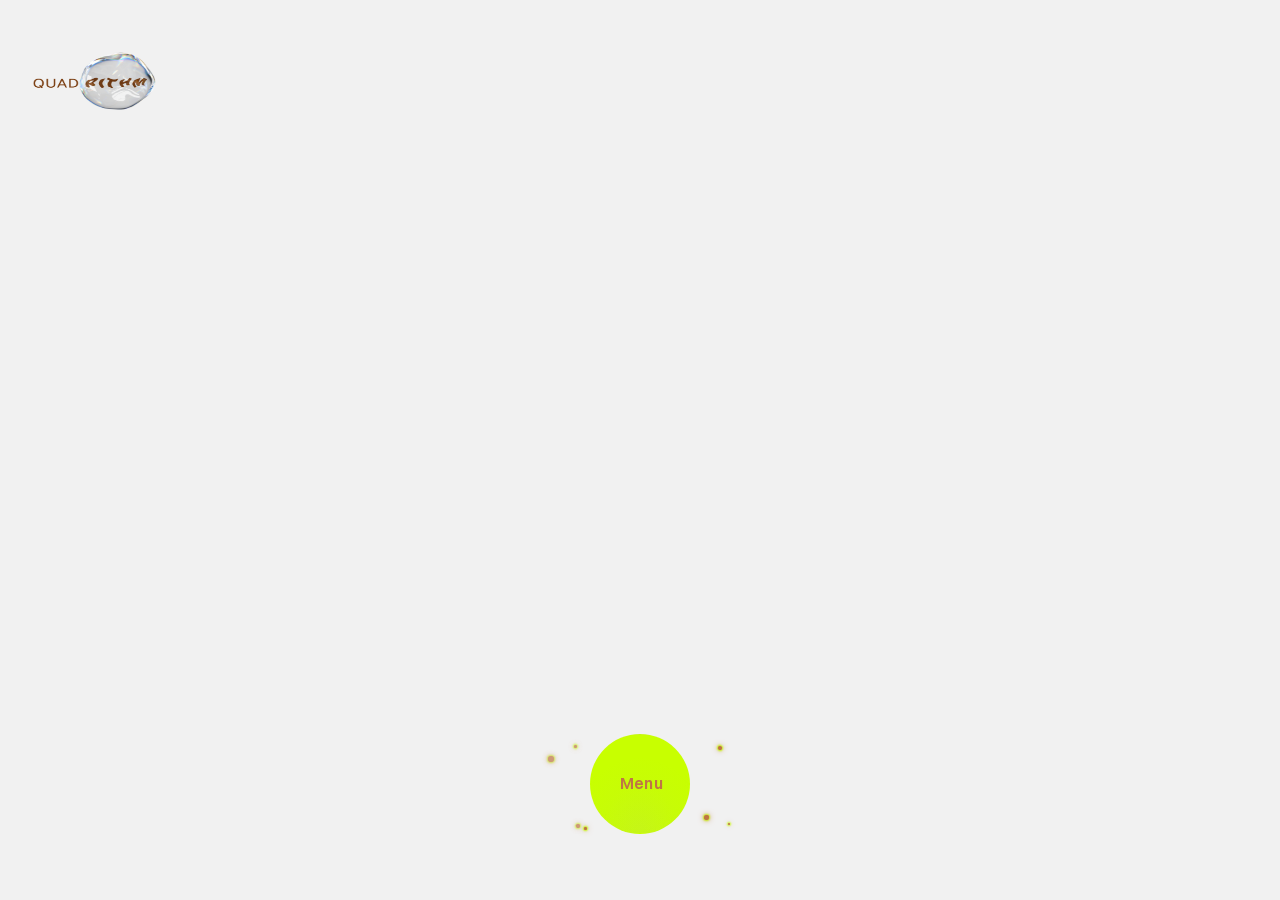
==== aboutus.html @ 86404ce5 "made updates to the fonts" ====
<!doctype html>
<html lang="en" class="h-100" data-bs-theme="auto">
  <head><script src="../assets/js/color-modes.js"></script>

    <meta charset="utf-8">
    <meta name="viewport" content="width=device-width, initial-scale=1">
    <meta name="description" content="">
    <title>What is Quadrithm?</title>
    <link href="https://cdn.jsdelivr.net/npm/bootstrap@5.3.3/dist/css/bootstrap.min.css" rel="stylesheet" integrity="sha384-QWTKZyjpPEjISv5WaRU9OFeRpok6YctnYmDr5pNlyT2bRjXh0JMhjY6hW+ALEwIH" crossorigin="anonymous">

    <!-- Favicons -->
    <link rel="icon" type="image/png" href="favicon/calm-favicon-32x32.png" sizes="32x32" />

    <!-- Custom styles for this template -->
    <link href="index-test.css" rel="stylesheet">
  </head>

  <body class="d-flex h-100 text-center">

    
    <div class="d-flex w-100 h-100 p-3 mx-auto flex-column">
        <header class="mb-auto">
            <div>
            <a class="navbar-brand" href="#">
                <img src="logos/calm-primary-logo.png" class="logos" alt="Quadrithm's Cool Logo">
            </a>
            </div>
        </header>

    <main class="px-3">
        <!-- <h1>Cover your page.</h1>
        <p class="lead">Cover is a one-page template for building simple and beautiful home pages. Download, edit the text, and add your own fullscreen background photo to make it your own.</p>
        <p class="lead">
        <a href="#" class="btn btn-lg btn-light fw-bold border-white bg-white">Learn more</a>
        </p> -->
    </main>

    <div class="row menu">
        <!-- Button 1  -->
        <div class="col-md-2 button-wrapper">
        <div class="collapse multi-collapse" id="multiCollapseExample1">
            <button class="btn btn-outline-success p-3 mb-3 mb-md-0 me-md-2" type="button" data-bs-toggle="collapse" aria-expanded="false">What is Quadrithm?</button>
        </div>
        </div>
        
        <!-- Button 2  -->
        <div class="col-md-3 button-wrapper">
        <div class="collapse multi-collapse" id="multiCollapseExample2">
            <button class="btn btn-outline-success p-3 mb-3 mb-md-0" type="button" data-bs-toggle="collapse" aria-expanded="false">Quadrithm's Specialisations</button>
        </div>
        </div>

        <div class="col-md-2 myrow button-wrapper">
            <span class="dot dot-1"></span>
            <span class="dot dot-2"></span>
            <span class="dot dot-3"></span>
            <span class="dot dot-4"></span>
            <span class="dot dot-5"></span>
            <span class="dot dot-6"></span>
            <span class="dot dot-7"></span>
            <button class="btn button uppercase" type="button" data-bs-toggle="collapse" data-bs-target=".multi-collapse" aria-expanded="false" aria-controls="multiCollapseExample1 multiCollapseExample2 multiCollapseExample3 multiCollapseExample4">
                <span class="spark"></span>  
                    <span class="backdrop"></span>
                    <div class="text">
                        Menu
                    </div>
            </button>
        </div>
        
        <!-- Button 3  -->
        <div class="col-md-3 button-wrapper">
            <div class="collapse multi-collapse" id="multiCollapseExample3">
                <button class="btn btn-outline-success p-3 mb-3 mt-3 mb-md-0 mt-md-0" type="button" data-bs-toggle="collapse" aria-expanded="false">Quadrithm's Missions</button>
            </div>
        </div>

        <!-- Button 4  -->
        <div class="col-md-2 button-wrapper">
            <div class="collapse multi-collapse" id="multiCollapseExample4">
                <button class="btn btn-outline-success p-3 me-md-4" type="button" data-bs-toggle="collapse" aria-expanded="false">Let's Collaborate</button>
            </div>
        </div>

    </div>
    
    </div>
      <script src="https://cdn.jsdelivr.net/npm/bootstrap@5.3.3/dist/js/bootstrap.bundle.min.js" integrity="sha384-YvpcrYf0tY3lHB60NNkmXc5s9fDVZLESaAA55NDzOxhy9GkcIdslK1eN7N6jIeHz" crossorigin="anonymous"></script>
   </body>
</html>
---- index-test.css ----
/*
 * Globals
 */

 *,
 *:after,
 *:before {
     box-sizing: border-box;
 }
 :root {
     --transition: 0.25s;
     --spark: 1.8s;
     --speed: 1.2s;
 }
 
 
 
 /* Custom default button */
 .btn-outline-success,
 .btn-outline-success,
 .btn-outline-success:focus {
   /* color: #BF7545; */
   border-color: #BF7545; 
 }
 
 
 /*
  * FONTS
  */
  
  /*SWITZER FONTS*/
  @font-face {
    font-family: 'Switzer-Regular';
    src: url('./fonts/switzer/Switzer-Regular.woff2') format('woff2'),
         url('./fonts/switzer/Switzer-Regular.woff') format('woff'),
         url('./fonts/switzer/Switzer-Regular.ttf') format('truetype');
    font-weight: 400;
    font-display: swap;
    font-style: normal;
  }

  @font-face {
    font-family: 'Switzer-Medium';
    src: url('./fonts/switzer/Switzer-Medium.woff2') format('woff2'),
         url('./fonts/switzer/Switzer-Medium.woff') format('woff'),
         url('./fonts/switzer/Switzer-Medium.ttf') format('truetype');
    font-weight: 500;
    font-display: swap;
    font-style: normal;
  }

  @font-face {
    font-family: 'Switzer-Bold';
    src: url('./fonts/switzer/Switzer-Semibold.woff2') format('woff2'),
         url('./fonts/switzer/Switzer-Bold.woff') format('woff'),
         url('./fonts/switzer/Switzer-Bold.ttf') format('truetype');
         font-weight: 700;
         font-display: swap;
         font-style: normal;
  }


  @font-face {
    font-family:'Switzer-Semibold';
    src: url('./fonts/switzer/Switzer-Semibold.woff2') format('woff2'),
         url('./fonts/switzer/Switzer-Semibold.woff') format('woff'),
         url('./fonts/switzer/Switzer-Semibold.ttf') format('truetype');
         font-weight: 600;
         font-display: swap;
         font-style: normal;
  }
  

  @font-face {
    font-family: 'Switzer-Black';
    src: url('./fonts/switzer/Switzer-Black.woff2') format('woff2'),
         url('./fonts/switzer/Switzer-Black.woff') format('woff'),
         url('./fonts/switzer/Switzer-Black.ttf') format('truetype');
         font-weight: 900;
         font-display: swap;
         font-style: normal;
  }

  
  /*SWITZER FONTS*/

  @font-face {
    font-family: 'Manrope-Regular';
    src: url('./fonts/manrope/Manrope-Regular.woff2') format('woff2'),
         url('./fonts/manrope/Manrope-Regular.woff') format('woff'),
         url('./fonts/manrope/Manrope-Regular.ttf') format('truetype');
    font-weight: 400;
    font-display: swap;
    font-style: normal;
  }

  @font-face {
    font-family: 'Manrope-Medium';
    src: url('./fonts/manrope/Manrope-Medium.woff2') format('woff2'),
         url('./fonts/manrope/Manrope-Medium.woff') format('woff'),
         url('./fonts/manrope/Manrope-Medium.ttf') format('truetype');
    font-weight: 500;
    font-display: swap;
    font-style: normal;
  }


  /*BEER GOGGLES FONTS*/
  @font-face {
    font-family: 'Beer-Goggles';
    src: url('./fonts/beer/beerg.woff2') format('woff2'),
         url('./fonts/beer/beerg.woff') format('woff'),
         url('./fonts/beer/beerg.ttf') format('truetype');
         font-weight: normal;
         font-style: normal;
  }

  
  
  
 
 body {
   background-color: #F1F1F1;
   color: #BF7545;
 
 }
 
 #specialisations {
   background-color: #D6E5F5;
   color: #3660EC;
 }
 
 #missions {
   background-color: #F2EBD7;
   color: #E35C18;
 }
 
 #mission-brief{
   background-color: #45454A;
   color: #C8FF00;
 }
 
 .cover-container {
   max-width: 42em;
 }
 
 
 /*
  * Header
  */
 
 .logos {
   width: 180px;
   height: 130px;
   position: absolute;
   left: 5px;
 }
 
 /*
  * Menu
  */
 .menu {
   display: flex;
   margin-bottom: 50px;
 }
 
 /*
  * Mobile Devices
  */
 
 
 /* .nav-masthead .nav-link {
   color: rgba(255, 255, 255, .5);
   border-bottom: .25rem solid transparent;
 } */
 
 /* .nav-masthead .nav-link:hover,
 .nav-masthead .nav-link:focus {
   border-bottom-color: rgba(255, 255, 255, .25);
 } */
 
 /* .nav-masthead .nav-link + .nav-link {
   margin-left: 1rem;
 } */
 
 /* .nav-masthead .active {
   color: #fff;
   border-bottom-color: #fff;
 } */
 
 
 /* .circle {
   width: 8px;
   height: 8px;
   border-radius: 50%;
   position: absolute;
   top: 50%;
   left: 50%;
   margin: -4px 0 0 -4px;
   pointer-events: none;
   mix-blend-mode: screen;
   z-index: 10;
   box-shadow: 0px 0px 8px 0px #FDFCA9 inset, 0px 0px 24px 0px #FFEB3B, 0px 0px 8px 0px #FFFFFF42;
 } */
 
 .button-wrapper {
   position: relative;
   margin:auto;
 }

  /*
  * CIRCULAR MENU BUTTONS
  */
 
 .button {
   --cut: 0.2em;
   --active:1;
   --bg:
         radial-gradient(
             40% 50% at center 100%,
             hsl(83 0% 72% / 0.05),
             transparent
         ),
         radial-gradient(
             80% 100% at center 120%,
             hsl(73 0% 70% / 0.1),
             transparent
         ),
         hsl(73 100% 50%);
   background: var(--bg);
   z-index: 1;
   position: relative;
   text-decoration: none;
   text-align: center;
   -webkit-appearance: none;
      -moz-appearance: none;
           appearance: none;
   display: inline-block;
   border-radius: 50%;
   height: 100px;
   width: 100px;
 }

 .button-cool {
    --cut: 0.2em;
    --active:1;
    --bg:
          radial-gradient(
              40% 50% at center 100%,
              hsl(201 0% 72% / 0.05),
              transparent
          ),
          radial-gradient(
              80% 100% at center 120%,
              hsl(191 0% 70% / 0.1),
              transparent
          ),
          hsl(191 94.5% 50.2%);
    background: var(--bg);
    z-index: 1;
    position: relative;
    text-decoration: none;
    text-align: center;
    -webkit-appearance: none;
       -moz-appearance: none;
            appearance: none;
    display: inline-block;
    color: #3660EC;
    border-radius: 50%;
    height: 100px;
    width: 100px;
  }

  .button-excitement {
    --cut: 0.2em;
    --active:1;
    --bg:
      radial-gradient(
        40% 50% at center 100%,
        hsl(55 0% 72% / 0.05),
        transparent
      ),
      radial-gradient(
        80% 100% at center 120%,
        hsl(45 0% 70% / 0.1),
        transparent
      ),
      hsl(45 93% 48%);
    background: var(--bg);
    z-index: 1;
    position: relative;
    text-decoration: none;
    text-align: center;
    -webkit-appearance: none;
       -moz-appearance: none;
            appearance: none;
    display: inline-block;
    border-radius: 50%;
    height: 100px;
    width: 100px;
  }

  .button-contact {
    --cut: 0.2em;
    --active:1;
    --bg:
          radial-gradient(
              40% 50% at center 100%,
              hsl(330 0% 72% / 0.05),
              transparent
          ),
          radial-gradient(
              80% 100% at center 120%,
              hsl(320 0% 70% / 0.1),
              transparent
          ),
          hsl(320 86.4% 56.9%);
    background: var(--bg);
    z-index: 1;
    position: relative;
    text-decoration: none;
    text-align: center;
    -webkit-appearance: none;
       -moz-appearance: none;
            appearance: none;
    display: inline-block;
    border-radius: 50%;
    height: 100px;
    width: 100px;
  }


  /*
  * MENU ITEMS
  */

  /* CALM BUTTONS */
 .btn-outline-success{
    border-radius: 30px;
    --bg:
    radial-gradient(
        40% 50% at center 100%,
        hsl(83 0% 72% / 0.05),
        transparent
    ),
    radial-gradient(
        80% 100% at center 120%,
        hsl(73 0% 70% / 0.1),
        transparent
    ),
    hsl(73 100% 50%);
    background: var(--bg);
    z-index: 1;
    position: relative;
    text-decoration: none;
    text-align: center;
    -webkit-appearance: none;
       -moz-appearance: none;
            appearance: none;
    display: inline-block;
    color: #BF7545;
    --bs-btn-hover-bg: #BF7545;
    --bs-btn-hover-color: #C8FF00;
    --bs-btn-active-color: #C8FF00;
    --bs-btn-active-bg: #7B3E11;
    font-family: 'Switzer-Medium', Helvetica, Arial, sans-serif;
 }

 /* COOL BUTTONS */
 .btn-outline-primary{
    border-radius: 30px;
    --bg:
          radial-gradient(
              40% 50% at center 100%,
              hsl(201 0% 72% / 0.05),
              transparent
          ),
          radial-gradient(
              80% 100% at center 120%,
              hsl(191 0% 70% / 0.1),
              transparent
          ),
          hsl(191 94.5% 50.2%);
    background: var(--bg);
    z-index: 1;
    position: relative;
    text-decoration: none;
    text-align: center;
    -webkit-appearance: none;
       -moz-appearance: none;
            appearance: none;
    display: inline-block;
    color: #FFF;
    --bs-btn-hover-bg: #3660EC;
    font-family: 'Switzer-Regular', Helvetica, Arial, sans-serif;
    /* --bs-btn-active-color: #C8FF00; what happens when the button is clicked on */
    /* --bs-btn-active-bg: #3660EC;  */
 }

   /* Excitement BUTTONS */
   .btn-outline-warning {
    border-radius: 30px;
    --bg:
      radial-gradient(
        40% 50% at center 100%,
        hsl(55 0% 72% / 0.05),
        transparent
      ),
      radial-gradient(
        80% 100% at center 120%,
        hsl(45 0% 70% / 0.1),
        transparent
      ),
      hsl(45 93% 48%);
    background: var(--bg);
    z-index: 1;
    position: relative;
    text-decoration: none;
    text-align: center;
    -webkit-appearance: none;
       -moz-appearance: none;
            appearance: none;
    display: inline-block;
    color: #fff;
    border-color: #E35C18;
    /* --bs-btn-hover-border-color: #E84500; */
    --bs-btn-hover-bg: #E84500; 
    --bs-btn-hover-color: #fff;
    --bs-btn-active-color: #fff; 
    --bs-btn-active-bg: #E35C18; 
    font-family: 'Switzer-Regular', Helvetica, Arial, sans-serif;
 }

  /* CURIOUS BUTTONS */
  .btn-outline-danger{
    border-radius: 30px;
    --bg:
          radial-gradient(
              40% 50% at center 100%,
              hsl(330 0% 72% / 0.05),
              transparent
          ),
          radial-gradient(
              80% 100% at center 120%,
              hsl(320 0% 70% / 0.1),
              transparent
          ),
          hsl(320 86.4% 56.9%);
    background: var(--bg);
    z-index: 1;
    position: relative;
    text-decoration: none;
    text-align: center;
    -webkit-appearance: none;
       -moz-appearance: none;
            appearance: none;
    display: inline-block;
    color: #C8FF00;
    border-color: #C8FF00;
    --bs-btn-hover-bg: #C8FF00;
    --bs-btn-hover-color: #F032B1;
    --bs-btn-active-bg: #dc3545;
    font-family: 'Switzer-Regular', Helvetica, Arial, sans-serif;
 }

 
   /*
  * BUTTON GLOWS
  */

  /* CALM BEFORE BUTTON GLOW */
 .button::before, .btn-outline-success::before {
   content: "";
   box-shadow: 0px 0px 24px 0px #FFEB3B;
   /* -webkit-box-shadow: 0px 0px 24px 0px #FFEB3B; */
   mix-blend-mode: screen;
   -webkit-transition: opacity 0.3s;
   transition: opacity 0.3s;
   position: absolute;
   top: 0;
   right: 0;
   left: 0;
   bottom: 0;
   border-radius: 999px;
   opacity: 0;
 }

  /* CALM AFTER BUTTON GLOW */
  .button::after, .btn-outline-success::after {
    content: "";
    box-shadow: 0px 0px 23px 0px #E7FF91 inset, 0px 0px 8px 0px #FFFFFF42;
    -webkit-transition: opacity 0.3s;
    transition: opacity 0.3s;
    position: absolute;
    top: 0;
    right: 0;
    left: 0;
    bottom: 0;
    border-radius: 999px;
    opacity: 0;
  }

 /* COOL BEFORE BUTTON GLOW */
 .button-cool::before, .btn-outline-primary::before  {
    content: "";
    box-shadow: 0px 0px 24px 0px #94E9FC;
    /* -webkit-box-shadow: 0px 0px 24px 0px #94E9FC; */
    mix-blend-mode: screen;
    -webkit-transition: opacity 0.3s;
    transition: opacity 0.3s;
    position: absolute;
    top: 0;
    right: 0;
    left: 0;
    bottom: 0;
    border-radius: 999px;
    opacity: 0;
  }


  /* COOL AFTER BUTTON GLOW */
 .button-cool::after, .btn-outline-primary::after {
    content: "";
    box-shadow: 0px 0px 23px 0px #EDF8FB inset, 0px 0px 8px 0px #FFFFFF42;
    /* -webkit-box-shadow: 0px 0px 23px 0px #EDF8FB inset, 0px 0px 8px 0px #FFFFFF42; */
    -webkit-transition: opacity 0.3s;
    transition: opacity 0.3s;
    position: absolute;
    top: 0;
    right: 0;
    left: 0;
    bottom: 0;
    border-radius: 999px;
    opacity: 0;
  }

  /* EXCITEMENT BEFORE BUTTON GLOW */
  .button-excitement::before, .btn-outline-warning::before  {
    content: "";
    box-shadow: 0px 0px 24px 0px #FF7E3D;
    mix-blend-mode: screen;
    -webkit-transition: opacity 0.3s;
    transition: opacity 0.3s;
    position: absolute;
    top: 0;
    right: 0;
    left: 0;
    bottom: 0;
    border-radius: 999px;
    opacity: 0;
  }
  
  /* EXCITEMENT AFTER BUTTON GLOW */
  .button-excitement::after, .btn-outline-warning::after {
    content: "";
    box-shadow: 0px 0px 23px 0px #FDFCA9 inset, 0px 0px 8px 0px #FFFFFF42;
    -webkit-transition: opacity 0.3s;
    transition: opacity 0.3s;
    position: absolute;
    top: 0;
    right: 0;
    left: 0;
    bottom: 0;
    border-radius: 999px;
    opacity: 0;
  }

   /* CONTACT BEFORE BUTTON GLOW */
 .button-contact::before, .btn-outline-danger::before {
  content: "";
  /* box-shadow: 0px 0px 24px 0px #FF43C1; */
  box-shadow: 0px 0px 24px 0px #E7FF91;
  mix-blend-mode: screen;
  -webkit-transition: opacity 0.3s;
  transition: opacity 0.3s;
  position: absolute;
  top: 0;
  right: 0;
  left: 0;
  bottom: 0;
  border-radius: 999px;
  opacity: 0;
}

  /* CONTACT AFTER BUTTON GLOW */
  .button-contact::after, .btn-outline-danger::after {
    content: "";
    box-shadow: 0px 0px 23px 0px #FF90DA inset, 0px 0px 8px 0px #FFFFFF42;
    -webkit-transition: opacity 0.3s;
    transition: opacity 0.3s;
    position: absolute;
    top: 0;
    right: 0;
    left: 0;
    bottom: 0;
    border-radius: 999px;
    opacity: 0;
  }
 
  /*
  * BUTTON HOVER EFFECTS
  */
 .button-wrapper:hover {
   .button::before, .button::after, .button-cool::before, .button-cool::after, .btn-outline-success::before, .btn-outline-success::after, .btn-outline-primary::before, .btn-outline-primary::after, .button-contact::before, .button-contact::after, .btn-outline-danger::before, .btn-outline-danger::after, .button-excitement::before, .button-excitement::after, .btn-outline-warning::before, .btn-outline-warning::after {
     opacity: 1;
   }
   
   .dot { 
    -webkit-transform: translate(0, 0) rotate(var(--rotatation));
    transform: translate(0, 0) rotate(var(--rotatation));
   }
   
   .dot::after {
     -webkit-animation-play-state: running;
             animation-play-state: running;
   }
 }
 
  /*
  * ATOMS THAT SURROUND THE MAIN MENU BUTTON
  */
 .dot {
   display: block;
   position: absolute;
   -webkit-transition: transform calc(var(--speed) / 12) ease;
   transition: transform calc(var(--speed) / 12) ease;
   width: var(--size);
   height: var(--size);
   -webkit-transform: translate(var(--starting-x), var(--starting-y)) rotate(var(--rotatation));
   transform: translate(var(--starting-x), var(--starting-y)) rotate(var(--rotatation));
   
 }

  /* CALM AFTER DOT ANIMATION */
 .dot::after {
   content: "";
   -webkit-animation: hoverFirefly var(--speed) infinite, dimFirefly calc(var(--speed) / 2) infinite calc(var(--speed) / 3);
           animation: hoverFirefly var(--speed) infinite, dimFirefly calc(var(--speed) / 2) infinite calc(var(--speed) / 3);
   -webkit-animation-play-state: paused;
           animation-play-state: paused; 
   display: block;
   border-radius: 100%;
   background: #BF7545;
   width: 100%;
   height: 100%;
   box-shadow: 0px 0px 6px 0px #BF7545, 0px 0px 4px 0px #BF7545 inset, 0px 0px 2px 1px #c8ff00;
 }

   /* COOL AFTER DOT ANIMATION */
 .dot-cool::after {
    content: "";
    -webkit-animation: hoverFirefly var(--speed) infinite, dimFirefly calc(var(--speed) / 2) infinite calc(var(--speed) / 3);
            animation: hoverFirefly var(--speed) infinite, dimFirefly calc(var(--speed) / 2) infinite calc(var(--speed) / 3);
    -webkit-animation-play-state: paused;
            animation-play-state: paused; 
    display: block;
    border-radius: 100%;
    background: #3660EC;
    width: 100%;
    height: 100%;
    box-shadow: 0px 0px 6px 0px #3660EC, 0px 0px 4px 0px #3660EC inset, 0px 0px 2px 1px #94E9FC;
  }

  /* EXCITEMENT AFTER DOT ANIMATION */
 .dot-excitement::after {
  content: "";
  -webkit-animation: hoverFirefly var(--speed) infinite, dimFirefly calc(var(--speed) / 2) infinite calc(var(--speed) / 3);
          animation: hoverFirefly var(--speed) infinite, dimFirefly calc(var(--speed) / 2) infinite calc(var(--speed) / 3);
  -webkit-animation-play-state: paused;
          animation-play-state: paused; 
  display: block;
  border-radius: 100%;
  background: #E35C18;
  width: 100%;
  height: 100%;
  box-shadow: 0px 0px 6px 0px #E35C18, 0px 0px 4px 0px #E35C18 inset, 0px 0px 2px 1px #FDFCA9;
}

 /* CURIOUS AFTER DOT ANIMATION */
 .dot-curious::after {
  content: "";
  -webkit-animation: hoverFirefly var(--speed) infinite, dimFirefly calc(var(--speed) / 2) infinite calc(var(--speed) / 3);
          animation: hoverFirefly var(--speed) infinite, dimFirefly calc(var(--speed) / 2) infinite calc(var(--speed) / 3);
  -webkit-animation-play-state: paused;
          animation-play-state: paused; 
  display: block;
  border-radius: 100%;
  background: #c8ff00;
  width: 100%;
  height: 100%;
  box-shadow: 0px 0px 6px 0px #c8ff00, 0px 0px 4px 0px #c8ff00 inset, 0px 0px 2px 1px #FF43C1;
}

 
 .dot-1 {
   --rotatation: 0deg;
   --speed: 14s;
   --size: 6px;
   --starting-x: 30px;
   --starting-y: 20px;
   top: 2px;
   left: -16px;
   opacity: 0.7;
 }
 
 .dot-2 {
   --rotatation: 122deg;
   --speed: 16s;
   --size: 3px;
   --starting-x: 40px;
   --starting-y: 10px;
   top: 1px;
   left: 0px;
   opacity: 0.7;
 }
 
 .dot-3 {
   --rotatation: 39deg;
   --speed: 20s;
   --size: 4px;
   --starting-x: -10px;
   --starting-y: 20px;
   top: -8px;
   right: 14px;
 }
 
 .dot-4 {
   --rotatation: 220deg;
   --speed: 18s;
   --size: 2px;
   --starting-x: -30px;
   --starting-y: -5px;
   bottom: 4px;
   right: -14px;
   opacity: 0.9;
 }
 
 .dot-5 {
   --rotatation: 190deg;
   --speed: 22s;
   --size: 5px;
   --starting-x: -40px;
   --starting-y: -20px;
   bottom: -6px;
   right: -3px;
 }
 
 .dot-6 {
   --rotatation: 20deg;
   --speed: 15s;
   --size: 4px;
   --starting-x: 12px;
   --starting-y: -18px;
   bottom: -12px;
   left: 30px;
   opacity: 0.7;
 }
 
 .dot-7 {
   --rotatation: 300deg;
   --speed: 19s;
   --size: 3px;
   --starting-x: 6px;
   --starting-y: -20px;
   bottom: -16px;
   left: 44px;
 }

 @-webkit-keyframes dimFirefly {
  0% {
      -webkit-opacity: 1;
  }
  25% {
      -webkit-opacity: 0.4;
  }
  50% {
      -webkit-opacity: 0.8;
  }
  75% {
      -webkit-opacity: 0.5;
  }
  100% {
      -webkit-opacity: 1;
  }
}
 
 @keyframes dimFirefly {
   0% {
     opacity: 1;
   }
   25% {
     opacity: 0.4;
   }
   50% {
     opacity: 0.8;
   }
   75% {
     opacity: 0.5;
   }
   100% {
     opacity: 1;
   }
 }

  @-webkit-keyframes hoverFirefly {
    0% {
        -webkit-transform: translate(0, 0);
        -ms-transform: translate(0, 0);
    }
    12% {
        -webkit-transform: translate(3px, 1px);
        -ms-transform: translate(3px, 1px);
    }
    24% {
        -webkit-transform: translate(-2px, 3px);
        -ms-transform: translate(-2px, 3px);
    }
    37% {
        -webkit-transform: translate(2px, -2px);
        -ms-transform: translate(2px, -2px);
    }
    55% {
        -webkit-transform: translate(-1px, 0);
        -ms-transform: translate(-1px, 0);
    }
    74% {
        -webkit-transform: translate(0, 2px);
        -ms-transform: translate(0, 2px);
    }
    88% {
        -webkit-transform: translate(-3px, -1px);
        -ms-transform: translate(-3px, -1px);
    }
    100% {
        -webkit-transform: translate(0, 0);
        -ms-transform: translate(0, 0);
    }
}
 
 @keyframes hoverFirefly {
     0% {
       transform: translate(0, 0);
     }
     12% {
       transform: translate(3px, 1px);
     }
     24% {
       transform: translate(-2px, 3px);
     }
     37% {
       transform: translate(2px, -2px);
     }
     55% {
       transform: translate(-1px, 0);
     }
     74% {
       transform: translate(0, 2px);
     }
     88% {
       transform: translate(-3px, -1px);
     }
     100% {
       transform: translate(0, 0);
     }
 }


 
  /*
  * SPARK ANIMATION
  */

 .spark {
     position: absolute;
     inset: 0;
     border-radius: 100px;
     rotate: 0deg;
     overflow: hidden;
     -webkit-mask: linear-gradient(white, transparent 50%);
             mask: linear-gradient(white, transparent 50%);
     /* -webkit-animation: flip calc(var(--spark) * 2) infinite steps(2, end);
             animation: flip calc(var(--spark) * 2) infinite steps(2, end); */
      -webkit-animation-name: flip;
      -webkit-animation-duration: calc(var(--spark) * 2);
      -webkit-animation-timing-function: steps(2, end);
      -webkit-animation-iteration-count: infinite;
      animation-name: flip;
      animation-duration: calc(var(--spark) * 2);
      animation-timing-function: steps(2, end);
      animation-iteration-count: infinite;

 }

 @-webkit-keyframes flip {
  to {
      -webkit-rotate: 360deg;
  }
}
 
 @keyframes flip {
     to {
         rotate: 360deg;
     }
 }

 
 .spark:before {
     content: "";
     position: absolute;
     width: 200%;
     aspect-ratio: 1;
     top: 0%;
     left: 50%;
     z-index: -1;
     -webkit-translate: -50% -15%;
     translate: -50% -15%;
     rotate: 0;
     -webkit-transform: rotate(-90deg);
     transform: rotate(-90deg);
     opacity: calc((var(--active)) + 0.4);
     background: conic-gradient(
         from 0deg,
         transparent 0 340deg,
         white 360deg
     );
     transition: opacity var(--transition);
     animation: rotate var(--spark) linear infinite both;
     /* -webkit-animation-name: rotate;
     -webkit-animation-duration: var(--spark);
     -webkit-animation-timing-function: linear;
     -webkit-animation-iteration-count: infinite;
     -webkit-animation-fill-mode: both;
      animation-name: rotate;
      animation-duration: var(--spark);
      animation-timing-function: linear;
      animation-iteration-count: infinite;
      animation-fill-mode: both; */
 }
            
 
 .spark:after {
     content: "";
     position: absolute;
     inset: var(--cut);
     border-radius: 100px;
 }
 
 .backdrop {
     position: absolute;
     inset: var(--cut);
     background: var(--bg);
     border-radius: 100px;
     transition: background var(--transition) opacity var(--transition);
 }
 

 @-webkit-keyframes rotate {
  to {
    -webkit-transform: rotate(90deg);
    -ms-transform: rotate(90deg);
  }
}
 
 @keyframes rotate {
     to {
         transform: rotate(90deg);
     }
 }


 

  /*
  * TEXT ON THE MAIN BUTTON
  */

 .text {
     translate: 2% -6%;
     letter-spacing: 0.01ch;
     color: #BF7545;
     /* font-weight: bold; */
     font-family: 'Switzer-Semibold', Helvetica, Arial, sans-serif;
 }

  
 .text-cool {
    translate: 2% -6%;
    letter-spacing: 0.01ch;
    color: #FFF;
    /* font-weight: bold; */
    font-family: 'Switzer-Semibold', Helvetica, Arial, sans-serif; 
}

.text-contact {
  translate: 2% -6%;
  letter-spacing: 0.01ch;
  color: #C8FF00;
  /* font-weight: bold; */
  font-family: 'Switzer-Semibold', Helvetica, Arial, sans-serif;
}



  /*
  * MOBILE DEVICES
 */
 
 @media (max-width: 768px) { 
   .myrow {
     width: 22%;
     margin: auto;
   }
 }
 
 @media (max-width: 576px) { 
   .myrow {
     width: 27%;
     margin: auto;
   }
 }
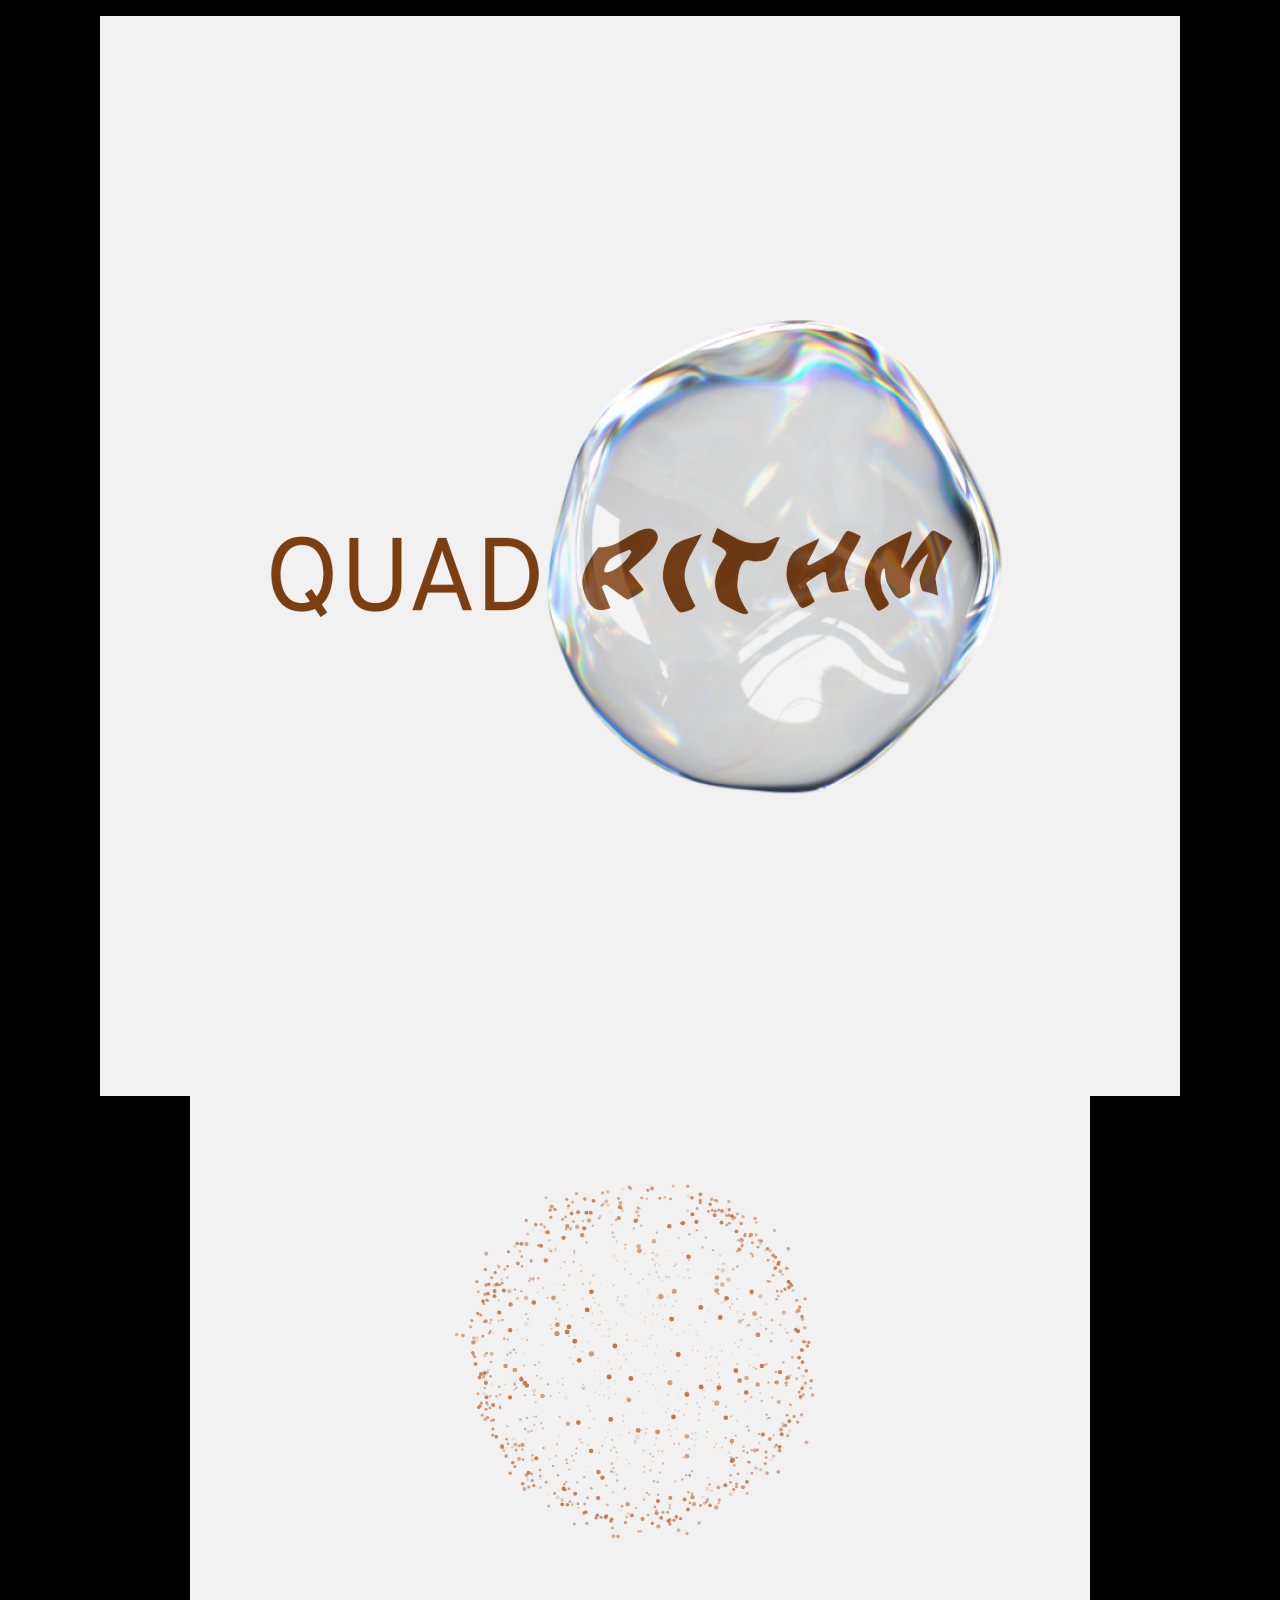
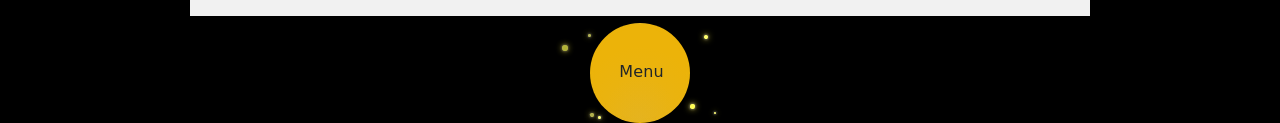
==== commit 9c78308a: "introduction page added" ====
--- a/aboutus.html
+++ b/aboutus.html
@@ -12,7 +12,7 @@
     <link rel="icon" type="image/png" href="favicon/calm-favicon-32x32.png" sizes="32x32" />
 
     <!-- Custom styles for this template -->
-    <link href="index-test.css" rel="stylesheet">
+    <link href="test.css" rel="stylesheet">
   </head>
 
   <body class="d-flex h-100 text-center">
@@ -28,11 +28,7 @@
         </header>
 
     <main class="px-3">
-        <!-- <h1>Cover your page.</h1>
-        <p class="lead">Cover is a one-page template for building simple and beautiful home pages. Download, edit the text, and add your own fullscreen background photo to make it your own.</p>
-        <p class="lead">
-        <a href="#" class="btn btn-lg btn-light fw-bold border-white bg-white">Learn more</a>
-        </p> -->
+        <canvas id="canvasOne" width="900" height="520" ></canvas>
     </main>
 
     <div class="row menu">
@@ -84,6 +80,7 @@
     </div>
     
     </div>
+      <script src="particle-codepen.js"></script>
       <script src="https://cdn.jsdelivr.net/npm/bootstrap@5.3.3/dist/js/bootstrap.bundle.min.js" integrity="sha384-YvpcrYf0tY3lHB60NNkmXc5s9fDVZLESaAA55NDzOxhy9GkcIdslK1eN7N6jIeHz" crossorigin="anonymous"></script>
    </body>
 </html>
--- a/test.css
+++ b/test.css
@@ -0,0 +1,310 @@
+*,
+*:after,
+*:before {
+	box-sizing: border-box;
+}
+:root {
+	--transition: 0.25s;
+	--spark: 1.8s;
+  --speed: 1.2s;
+}
+
+
+html, body {
+  background: black;
+  height: 100%;
+  display: flex;
+  align-items: center;
+  justify-content: center;
+}
+
+.circle {
+  width: 8px;
+  height: 8px;
+  border-radius: 50%;
+  position: absolute;
+  top: 50%;
+  left: 50%;
+  margin: -4px 0 0 -4px;
+  pointer-events: none;
+  mix-blend-mode: screen;
+  z-index: 10;
+  box-shadow: 0px 0px 8px 0px #FDFCA9 inset, 0px 0px 24px 0px #FFEB3B, 0px 0px 8px 0px #FFFFFF42;
+}
+
+.button-wrapper {
+  position: relative;
+}
+
+.button {
+  --cut: 0.2em;
+	--active:1;
+  --bg:
+		radial-gradient(
+			40% 50% at center 100%,
+			hsl(55 0% 72% / 0.05),
+			transparent
+		),
+		radial-gradient(
+			80% 100% at center 120%,
+			hsl(45 0% 70% / 0.1),
+			transparent
+		),
+		hsl(45 93% 48%);
+  background: var(--bg);
+  z-index: 1;
+  position: relative;
+  text-decoration: none;
+  text-align: center;
+  appearance: none;
+  display: inline-block;
+  border-radius: 50%;
+  height: 100px;
+  width: 100px;
+}
+
+.button::before {
+  content: "";
+  box-shadow: 0px 0px 24px 0px #FFEB3B;
+  mix-blend-mode: screen;
+  transition: opacity 0.3s;
+  position: absolute;
+  top: 0;
+  right: 0;
+  left: 0;
+  bottom: 0;
+  border-radius: 999px;
+  opacity: 0;
+}
+
+.button::after {
+  content: "";
+  box-shadow: 0px 0px 23px 0px #FDFCA9 inset, 0px 0px 8px 0px #FFFFFF42;
+  transition: opacity 0.3s;
+  position: absolute;
+  top: 0;
+  right: 0;
+  left: 0;
+  bottom: 0;
+  border-radius: 999px;
+  opacity: 0;
+}
+
+.button-wrapper:hover {
+  .button::before, .button::after {
+    opacity: 1;
+  }
+  
+  .dot {
+    transform: translate(0, 0) rotate(var(--rotatation));
+  }
+  
+  .dot::after {
+    animation-play-state: running;
+  }
+}
+
+.dot {
+  display: block;
+  position: absolute;
+  transition: transform calc(var(--speed) / 12) ease;
+  width: var(--size);
+  height: var(--size);
+  transform: translate(var(--starting-x), var(--starting-y)) rotate(var(--rotatation));
+}
+
+.dot::after {
+  content: "";
+  animation: hoverFirefly var(--speed) infinite, dimFirefly calc(var(--speed) / 2) infinite calc(var(--speed) / 3);
+  animation-play-state: paused; 
+  display: block;
+  border-radius: 100%;
+  background: yellow;
+  width: 100%;
+  height: 100%;
+  box-shadow: 0px 0px 6px 0px #FFEB3B, 0px 0px 4px 0px #FDFCA9 inset, 0px 0px 2px 1px #FFFFFF42;
+}
+
+.dot-1 {
+  --rotatation: 0deg;
+  --speed: 14s;
+  --size: 6px;
+  --starting-x: 30px;
+  --starting-y: 20px;
+  top: 2px;
+  left: -16px;
+  opacity: 0.7;
+}
+
+.dot-2 {
+  --rotatation: 122deg;
+  --speed: 16s;
+  --size: 3px;
+  --starting-x: 40px;
+  --starting-y: 10px;
+  top: 1px;
+  left: 0px;
+  opacity: 0.7;
+}
+
+.dot-3 {
+  --rotatation: 39deg;
+  --speed: 20s;
+  --size: 4px;
+  --starting-x: -10px;
+  --starting-y: 20px;
+  top: -8px;
+  right: 14px;
+}
+
+.dot-4 {
+  --rotatation: 220deg;
+  --speed: 18s;
+  --size: 2px;
+  --starting-x: -30px;
+  --starting-y: -5px;
+  bottom: 4px;
+  right: -14px;
+  opacity: 0.9;
+}
+
+.dot-5 {
+  --rotatation: 190deg;
+  --speed: 22s;
+  --size: 5px;
+  --starting-x: -40px;
+  --starting-y: -20px;
+  bottom: -6px;
+  right: -3px;
+}
+
+.dot-6 {
+  --rotatation: 20deg;
+  --speed: 15s;
+  --size: 4px;
+  --starting-x: 12px;
+  --starting-y: -18px;
+  bottom: -12px;
+  left: 30px;
+  opacity: 0.7;
+}
+
+.dot-7 {
+  --rotatation: 300deg;
+  --speed: 19s;
+  --size: 3px;
+  --starting-x: 6px;
+  --starting-y: -20px;
+  bottom: -16px;
+  left: 44px;
+}
+
+@keyframes dimFirefly {
+  0% {
+    opacity: 1;
+  }
+  25% {
+    opacity: 0.4;
+  }
+  50% {
+    opacity: 0.8;
+  }
+  75% {
+    opacity: 0.5;
+  }
+  100% {
+    opacity: 1;
+  }
+}
+
+@keyframes hoverFirefly {
+    0% {
+      transform: translate(0, 0);
+    }
+    12% {
+      transform: translate(3px, 1px);
+    }
+    24% {
+      transform: translate(-2px, 3px);
+    }
+    37% {
+      transform: translate(2px, -2px);
+    }
+    55% {
+      transform: translate(-1px, 0);
+    }
+    74% {
+      transform: translate(0, 2px);
+    }
+    88% {
+      transform: translate(-3px, -1px);
+    }
+    100% {
+      transform: translate(0, 0);
+    }
+}
+
+.spark {
+	position: absolute;
+	inset: 0;
+	border-radius: 100px;
+	rotate: 0deg;
+	overflow: hidden;
+	mask: linear-gradient(white, transparent 50%);
+	animation: flip calc(var(--spark) * 2) infinite steps(2, end);
+}
+
+@keyframes flip {
+	to {
+		rotate: 360deg;
+	}
+}
+
+.spark:before {
+	content: "";
+	position: absolute;
+	width: 200%;
+	aspect-ratio: 1;
+	top: 0%;
+	left: 50%;
+	z-index: -1;
+	translate: -50% -15%;
+	rotate: 0;
+	transform: rotate(-90deg);
+	opacity: calc((var(--active)) + 0.4);
+	background: conic-gradient(
+		from 0deg,
+		transparent 0 340deg,
+		white 360deg
+	);
+	transition: opacity var(--transition);
+	animation: rotate var(--spark) linear infinite both;
+}
+
+
+.spark:after {
+	content: "";
+	position: absolute;
+	inset: var(--cut);
+	border-radius: 100px;
+}
+
+.backdrop {
+	position: absolute;
+	inset: var(--cut);
+	background: var(--bg);
+	border-radius: 100px;
+	transition: background var(--transition) opacity var(--transition);
+}
+
+
+@keyframes rotate {
+	to {
+		transform: rotate(90deg);
+	}
+}
+
+.text {
+	translate: 2% -6%;
+	letter-spacing: 0.01ch;
+}
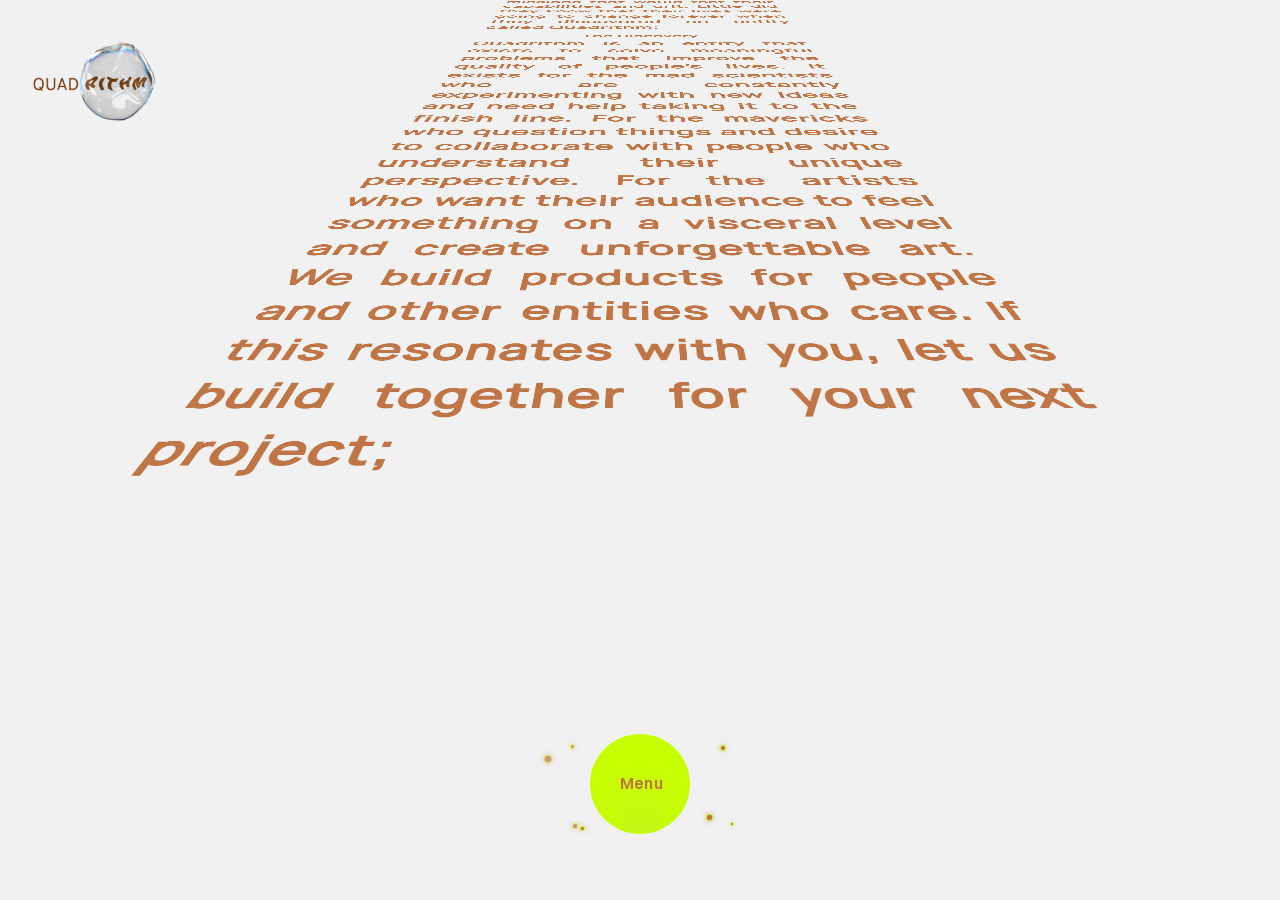
==== commit 42162234: "about us page completed" ====
--- a/aboutus.html
+++ b/aboutus.html
@@ -1,86 +1,198 @@
 <!doctype html>
 <html lang="en" class="h-100" data-bs-theme="auto">
-  <head><script src="../assets/js/color-modes.js"></script>
+  <head>
 
     <meta charset="utf-8">
     <meta name="viewport" content="width=device-width, initial-scale=1">
     <meta name="description" content="">
     <title>What is Quadrithm?</title>
     <link href="https://cdn.jsdelivr.net/npm/bootstrap@5.3.3/dist/css/bootstrap.min.css" rel="stylesheet" integrity="sha384-QWTKZyjpPEjISv5WaRU9OFeRpok6YctnYmDr5pNlyT2bRjXh0JMhjY6hW+ALEwIH" crossorigin="anonymous">
+    <link rel="stylesheet" href="https://cdn.jsdelivr.net/npm/bootstrap-icons@1.11.3/font/bootstrap-icons.min.css">
+
+    <link rel="stylesheet" href="https://cdnjs.cloudflare.com/ajax/libs/animate.css/4.1.1/animate.min.css"/>
+
+    <script src="https://cdn.jsdelivr.net/npm/bootstrap@5.3.3/dist/js/bootstrap.bundle.min.js" integrity="sha384-YvpcrYf0tY3lHB60NNkmXc5s9fDVZLESaAA55NDzOxhy9GkcIdslK1eN7N6jIeHz" crossorigin="anonymous"></script>
+
 
     <!-- Favicons -->
     <link rel="icon" type="image/png" href="favicon/calm-favicon-32x32.png" sizes="32x32" />
 
     <!-- Custom styles for this template -->
-    <link href="test.css" rel="stylesheet">
+    <link href="index-test.css" rel="stylesheet">
   </head>
 
   <body class="d-flex h-100 text-center">
 
-    
-    <div class="d-flex w-100 h-100 p-3 mx-auto flex-column">
-        <header class="mb-auto">
-            <div>
+    <!-- I'm removing the padding from this tag (p-3) -->
+    <div class="d-flex w-100 h-100 mx-auto flex-column parent">
+      
+      <!-- LOGO -->
+        <header class="mb-auto p-3">
+          <div>
             <a class="navbar-brand" href="#">
-                <img src="logos/calm-primary-logo.png" class="logos" alt="Quadrithm's Cool Logo">
+              <img src="logos/calm-primary-logo.png" class="logos" alt="Quadrithm's Cool Logo">
+              <!-- <img src="logos/calm-primary-logo.png" class="logos" alt="Quadrithm's Cool Logo"> -->
             </a>
-            </div>
+          </div>
         </header>
 
-    <main class="px-3">
-        <canvas id="canvasOne" width="900" height="520" ></canvas>
-    </main>
+        <div class="container g-0 p-0">
+          <div class="row top">
+            <div class="col ps-4">
+              <button class="btn btn-outline-light play-button" type="button" id="walThreePoint0Intro">
+                <i class="bi bi-play-fill fs-1"></i>
+              </button>
 
-    <div class="row menu">
-        <!-- Button 1  -->
-        <div class="col-md-2 button-wrapper">
-        <div class="collapse multi-collapse" id="multiCollapseExample1">
-            <button class="btn btn-outline-success p-3 mb-3 mb-md-0 me-md-2" type="button" data-bs-toggle="collapse" aria-expanded="false">What is Quadrithm?</button>
-        </div>
-        </div>
-        
-        <!-- Button 2  -->
-        <div class="col-md-3 button-wrapper">
-        <div class="collapse multi-collapse" id="multiCollapseExample2">
-            <button class="btn btn-outline-success p-3 mb-3 mb-md-0" type="button" data-bs-toggle="collapse" aria-expanded="false">Quadrithm's Specialisations</button>
-        </div>
+              <div class="playButtonText" id="playButtonOne">
+                <h4>Wal3.0</h4>
+                <h5>CEO & Mad Scientist</h5>
+              </div>
+            </div>
+         
+            <div class="col">
+              <button class="btn btn-outline-light play-button" type="button" id="brandonIntro">
+                <i class="bi bi-play-fill fs-1"></i>
+              </button>
+
+              <div class="playButtonText" id="playButtonTwo">
+                <h4>Brandon</h4>
+                <h5>CPO & Marketing Guy</h5>
+              </div>
+            </div>
+
+            <div class="col pe-4">
+              <button class="btn btn-outline-light play-button" type="button" id="emanIntro">
+                <i class="bi bi-play-fill fs-1"></i>
+              </button>
+
+              <div class="playButtonText" id="playButtonThree">
+               <h4>Emmanuel</h4>
+                <h5>CTO & Tech Guy</h5>
+              </div> 
+            </div>
+          </div>
+
         </div>
 
-        <div class="col-md-2 myrow button-wrapper">
-            <span class="dot dot-1"></span>
-            <span class="dot dot-2"></span>
-            <span class="dot dot-3"></span>
-            <span class="dot dot-4"></span>
-            <span class="dot dot-5"></span>
-            <span class="dot dot-6"></span>
-            <span class="dot dot-7"></span>
-            <button class="btn button uppercase" type="button" data-bs-toggle="collapse" data-bs-target=".multi-collapse" aria-expanded="false" aria-controls="multiCollapseExample1 multiCollapseExample2 multiCollapseExample3 multiCollapseExample4">
-                <span class="spark"></span>  
-                    <span class="backdrop"></span>
-                    <div class="text">
-                        Menu
-                    </div>
-            </button>
-        </div>
-        
-        <!-- Button 3  -->
-        <div class="col-md-3 button-wrapper">
-            <div class="collapse multi-collapse" id="multiCollapseExample3">
-                <button class="btn btn-outline-success p-3 mb-3 mt-3 mb-md-0 mt-md-0" type="button" data-bs-toggle="collapse" aria-expanded="false">Quadrithm's Missions</button>
-            </div>
+        <!-- <div class="fade"></div> -->
+       <div class ="top">
+          <section class="star-wars">
+            <div class="crawl">
+              <div class="title">
+                <p>The journey</p>
+                <h1>What is Quad<em>rithm</em></h1>
+              </div>
+              
+              <p class="mb-5">Four men embarked on a journey to discover something new and acquire new skills. 
+                They didn’t know what they would find or who they would become, but they knew they had to return with an artefact that symbolised their achievements on this expedition. 
+                Before this artefact could be attained, the four men had to complete arduous missions that would test their capabilities and grit. 
+                Little did they know that their lives were going to change forever when they discovered an entity called Quadrithm;
+              </p>
+
+               <div class="title">
+                <p>The Discovery</p>
+              </div>
+
+              <p>Quadrithm is an entity that exists to solve meaningful problems that improve the quality of people’s lives. It exists for the mad scientists who are constantly experimenting 
+                with new ideas and need help taking it to the finish line. For the mavericks who question things and desire to collaborate with people who understand their unique perspective.
+                 For the artists who want their audience to feel something on a visceral level and create unforgettable art. We build products for people and other entities who care. 
+                 If this resonates with you, let us build together for your next project;
+              </p>
+          </section>
         </div>
 
-        <!-- Button 4  -->
-        <div class="col-md-2 button-wrapper">
-            <div class="collapse multi-collapse" id="multiCollapseExample4">
-                <button class="btn btn-outline-success p-3 me-md-4" type="button" data-bs-toggle="collapse" aria-expanded="false">Let's Collaborate</button>
+
+
+              <!-- <div class="d-grid gap-2 d-md-block">
+                <button class="btn btn-primary" type="button">Button</button>
+                <button class="btn btn-primary" type="button">Button</button>
+                <button class="btn btn-primary" type="button">Button</button>
+              </div> -->
+                        
+      
+          <!-- QASSANDRA AUDIO -->
+          <!-- <audio id="myAudio" autoplay muted></audio> you may need to change this when the website is live on the server-->
+          <audio id="myAudio" autoplay>
+            <source src="./audio/qassandra_intro.mp3" type="audio/mpeg">
+            Your browser does not support the audio element.
+          </audio>
+      
+          <audio id="aboutWaleAudio" autoplay>
+            <source src="./audio/signpost.mp3" type="audio/mpeg">
+            Your browser does not support the audio element.
+          </audio>
+      
+          <audio id="specialisationAudio" autoplay>
+            <source src="./audio/specialisations.mp3" type="audio/mpeg">
+            Your browser does not support the audio element.
+          </audio>
+      
+          <audio id="classifiedAudio" autoplay>
+            <source src="./audio/classified.mp3" type="audio/mpeg">
+            Your browser does not support the audio element.
+          </audio>
+      
+          <audio id="assignMissionAudio" autoplay>
+            <source src="./audio/assign_mission.mp3" type="audio/mpeg">
+            Your browser does not support the audio element.
+          </audio>
+      
+      
+        
+      <!-- MENU -->
+       <div id="menuBlur">
+        <div class="row menu py-3">
+          <!-- Button 1  -->
+            <div class="col-md-2 button-wrapper">
+              <div class="collapse multi-collapse" id="multiCollapseExample1">
+                  <button class="btn btn-outline-success p-3 px-md-2 px-lg-3 mb-3 mb-md-0 me-md-2 highlighted-calm" type="button" data-bs-toggle="collapse" aria-expanded="false" id="buttonOne">What is Quadrithm?</button>
+              </div>
             </div>
+            
+            <!-- Button 2  -->
+            <div class="col-md-3 button-wrapper">
+            <div class="collapse multi-collapse" id="multiCollapseExample2">
+                <button class="btn btn-outline-success p-3 px-md-2 px-lg-3 mb-3 mb-md-0" type="button" data-bs-toggle="collapse" aria-expanded="false" id="buttonTwo">Quadrithm's Specialties</button>
+            </div>
+            </div>
+      
+            <div class="col-md-2 myrow button-wrapper">
+                <span class="dot dot-1"></span>
+                <span class="dot dot-2"></span>
+                <span class="dot dot-3"></span>     
+                <span class="dot dot-4"></span>
+                <span class="dot dot-5"></span>
+                <span class="dot dot-6"></span>
+                <span class="dot dot-7"></span>
+                <button class="btn button uppercase" type="button" id="menuButton" data-bs-toggle="collapse" data-bs-target=".multi-collapse" aria-expanded="false" aria-controls="multiCollapseExample1 multiCollapseExample2 multiCollapseExample3 multiCollapseExample4">
+                    <span class="spark"></span>  
+                      <span class="backdrop"></span>
+                        <div class="text">
+                          Menu
+                        </div>
+                </button>
+            </div>
+          
+          <!-- Button 3  -->
+          <div class="col-md-3 button-wrapper">
+              <div class="collapse multi-collapse" id="multiCollapseExample3">
+                  <button class="btn btn-outline-success p-3 px-lg-3 mb-3 mt-3 mb-md-0 mt-md-0" type="button" data-bs-toggle="collapse" aria-expanded="false" id="buttonThree">Quadrithm's Missions</button>
+              </div>
+          </div>
+      
+          <!-- Button 4  -->
+          <div class="col-md-2 button-wrapper">
+              <div class="collapse multi-collapse" id="multiCollapseExample4">
+                  <button class="btn btn-outline-success p-3 px-md-2 px-lg-3" type="button" data-bs-toggle="collapse" aria-expanded="false"  id="buttonFour">Let's Collaborate</button>
+                  <!-- <button class="btn btn-outline-success p-3 me-md-4" type="button" data-bs-toggle="collapse" aria-expanded="false"  id="buttonFour">Let's Collaborate</button> -->
+              </div>
+          </div>
+      
         </div>
-
-    </div>
-    
-    </div>
-      <script src="particle-codepen.js"></script>
-      <script src="https://cdn.jsdelivr.net/npm/bootstrap@5.3.3/dist/js/bootstrap.bundle.min.js" integrity="sha384-YvpcrYf0tY3lHB60NNkmXc5s9fDVZLESaAA55NDzOxhy9GkcIdslK1eN7N6jIeHz" crossorigin="anonymous"></script>
+      </div>
+      
+     </div>
+      <script src="qassandra.js"></script>
+      <script src="founders.js"></script>
    </body>
 </html>
--- a/index-test.css
+++ b/index-test.css
@@ -0,0 +1,1918 @@
+/*
+ * Globals
+ */
+
+ *,
+ *:after,
+ *:before {
+     box-sizing: border-box;
+ }
+ :root {
+     --transition: 0.25s;
+     --spark: 1.8s;
+     --speed: 1.2s;
+ }
+ 
+ 
+ 
+ /* Custom default button */
+ .btn-outline-success,
+ .btn-outline-success,
+ .btn-outline-success:focus {
+   /* color: #BF7545; */
+   border-color: #BF7545; 
+ }
+ 
+ 
+ /*
+  * FONTS
+  */
+  
+  /*SWITZER FONTS*/
+  @font-face {
+    font-family: 'Switzer-Regular';
+    src: url('./fonts/switzer/Switzer-Regular.woff2') format('woff2'),
+         url('./fonts/switzer/Switzer-Regular.woff') format('woff'),
+         url('./fonts/switzer/Switzer-Regular.ttf') format('truetype');
+    font-weight: 400;
+    font-display: swap;
+    font-style: normal;
+  }
+
+  @font-face {
+    font-family: 'Switzer-Medium';
+    src: url('./fonts/switzer/Switzer-Medium.woff2') format('woff2'),
+         url('./fonts/switzer/Switzer-Medium.woff') format('woff'),
+         url('./fonts/switzer/Switzer-Medium.ttf') format('truetype');
+    font-weight: 500;
+    font-display: swap;
+    font-style: normal;
+  }
+
+  @font-face {
+    font-family: 'Switzer-Bold';
+    src: url('./fonts/switzer/Switzer-Semibold.woff2') format('woff2'),
+         url('./fonts/switzer/Switzer-Bold.woff') format('woff'),
+         url('./fonts/switzer/Switzer-Bold.ttf') format('truetype');
+         font-weight: 700;
+         font-display: swap;
+         font-style: normal;
+  }
+
+
+  @font-face {
+    font-family:'Switzer-Semibold';
+    src: url('./fonts/switzer/Switzer-Semibold.woff2') format('woff2'),
+         url('./fonts/switzer/Switzer-Semibold.woff') format('woff'),
+         url('./fonts/switzer/Switzer-Semibold.ttf') format('truetype');
+         font-weight: 600;
+         font-display: swap;
+         font-style: normal;
+  }
+  
+
+  @font-face {
+    font-family: 'Switzer-Black';
+    src: url('./fonts/switzer/Switzer-Black.woff2') format('woff2'),
+         url('./fonts/switzer/Switzer-Black.woff') format('woff'),
+         url('./fonts/switzer/Switzer-Black.ttf') format('truetype');
+         font-weight: 900;
+         font-display: swap;
+         font-style: normal;
+  }
+
+  
+  /*SWITZER FONTS*/
+
+  @font-face {
+    font-family: 'Manrope-Regular';
+    src: url('./fonts/manrope/Manrope-Regular.woff2') format('woff2'),
+         url('./fonts/manrope/Manrope-Regular.woff') format('woff'),
+         url('./fonts/manrope/Manrope-Regular.ttf') format('truetype');
+    font-weight: 400;
+    font-display: swap;
+    font-style: normal;
+  }
+
+  @font-face {
+    font-family: 'Manrope-Medium';
+    src: url('./fonts/manrope/Manrope-Medium.woff2') format('woff2'),
+         url('./fonts/manrope/Manrope-Medium.woff') format('woff'),
+         url('./fonts/manrope/Manrope-Medium.ttf') format('truetype');
+    font-weight: 500;
+    font-display: swap;
+    font-style: normal;
+  }
+
+
+  /*BEER GOGGLES FONTS*/
+  @font-face {
+    font-family: 'Beer-Goggles';
+    src: url('./fonts/beer/beerg.woff2') format('woff2'),
+         url('./fonts/beer/beerg.woff') format('woff'),
+         url('./fonts/beer/beerg.ttf') format('truetype');
+         font-weight: normal;
+         font-style: normal;
+  }
+
+  
+    /* New code that fixes the mobile scrolling issue, still needs testing */
+  html, body { overflow-x: hidden;}
+
+  body {
+   background-color: #F1F1F1;
+   color: #BF7545;
+   overflow: hidden;
+   position: relative;
+ }
+ 
+  /* old body code */
+/*  
+ body {
+   background-color: #F1F1F1;
+   color: #BF7545;
+   overflow: hidden;
+ } */
+ 
+ #specialisations {
+   background-color: #D6E5F5;
+   color: #3660EC;
+ }
+ 
+ #missions {
+   background-color: #F2EBD7;
+   color: #E35C18;
+ }
+ 
+ #mission-brief{
+   background-color: #45454A;
+   color: #C8FF00;
+ }
+ 
+ .cover-container {
+   max-width: 42em;
+ }
+ 
+ 
+ /*
+  * Header
+  */
+ 
+ /* .logos {
+   width: 180px;
+   height: 130px;
+   position: absolute;
+   left: 5px;
+ } */
+
+ .logos {
+  width: 180px;
+  height: 180px;
+  position: absolute;
+  left: 5px;
+  margin-top: -25px;
+}
+ 
+ /*
+  * Menu
+  */
+ .menu {
+   display: flex;
+   margin-bottom: 50px;
+ }
+ 
+ /*
+  * Mobile Devices
+  */
+ 
+ 
+ /* .nav-masthead .nav-link {
+   color: rgba(255, 255, 255, .5);
+   border-bottom: .25rem solid transparent;
+ } */
+ 
+ /* .nav-masthead .nav-link:hover,
+ .nav-masthead .nav-link:focus {
+   border-bottom-color: rgba(255, 255, 255, .25);
+ } */
+ 
+ /* .nav-masthead .nav-link + .nav-link {
+   margin-left: 1rem;
+ } */
+ 
+ /* .nav-masthead .active {
+   color: #fff;
+   border-bottom-color: #fff;
+ } */
+ 
+ 
+ /* .circle {
+   width: 8px;
+   height: 8px;
+   border-radius: 50%;
+   position: absolute;
+   top: 50%;
+   left: 50%;
+   margin: -4px 0 0 -4px;
+   pointer-events: none;
+   mix-blend-mode: screen;
+   z-index: 10;
+   box-shadow: 0px 0px 8px 0px #FDFCA9 inset, 0px 0px 24px 0px #FFEB3B, 0px 0px 8px 0px #FFFFFF42;
+ } */
+ 
+ .button-wrapper {
+   position: relative;
+   margin:auto;
+ }
+
+ .wake-qassandra {
+  bottom: 350px;
+  display: none;
+}
+
+/* .top-starwars{
+  z-index: 1;
+}
+
+ .audiob {
+  position: relative;
+  z-index: 10; 
+  margin-bottom: 200px;
+} */
+
+.aboutus-buttons { 
+  margin-bottom: 150px;
+  /* visibility: hidden; */
+  /* display: none; */
+}
+
+
+  /*
+  * CIRCULAR MENU BUTTONS
+  */
+ 
+ .button {
+   --cut: 0.2em;
+   --active:1;
+   --bg:
+         radial-gradient(
+             40% 50% at center 100%,
+             hsl(83 0% 72% / 0.05),
+             transparent
+         ),
+         radial-gradient(
+             80% 100% at center 120%,
+             hsl(73 0% 70% / 0.1),
+             transparent
+         ),
+         hsl(73 100% 50%);
+   background: var(--bg);
+   z-index: 1;
+   position: relative;
+   text-decoration: none;
+   text-align: center;
+   -webkit-appearance: none;
+      -moz-appearance: none;
+           appearance: none;
+   display: inline-block;
+   border-radius: 50%;
+   height: 100px;
+   width: 100px;
+ }
+
+ .wake-button {
+  --cut: 0.2em;
+  --active:1;
+  --bg:
+        radial-gradient(
+            40% 50% at center 100%,
+            hsl(83 0% 72% / 0.05),
+            transparent
+        ),
+        radial-gradient(
+            80% 100% at center 120%,
+            hsl(73 0% 70% / 0.1),
+            transparent
+        ),
+        hsl(73 100% 50%);
+  background: var(--bg);
+  z-index: 1;
+  position: relative;
+  text-decoration: none;
+  text-align: center;
+  -webkit-appearance: none;
+     -moz-appearance: none;
+          appearance: none;
+  display: inline-block;
+  border-radius: 50%;
+  height: 200px;
+  width: 200px;
+}
+
+ .button-cool {
+    --cut: 0.2em;
+    --active:1;
+    --bg:
+          radial-gradient(
+              40% 50% at center 100%,
+              hsl(201 0% 72% / 0.05),
+              transparent
+          ),
+          radial-gradient(
+              80% 100% at center 120%,
+              hsl(191 0% 70% / 0.1),
+              transparent
+          ),
+          hsl(191 94.5% 50.2%);
+    background: var(--bg);
+    z-index: 1;
+    position: relative;
+    text-decoration: none;
+    text-align: center;
+    -webkit-appearance: none;
+       -moz-appearance: none;
+            appearance: none;
+    display: inline-block;
+    color: #3660EC;
+    border-radius: 50%;
+    height: 100px;
+    width: 100px;
+  }
+
+  .button-excitement {
+    --cut: 0.2em;
+    --active:1;
+    --bg:
+      radial-gradient(
+        40% 50% at center 100%,
+        hsl(55 0% 72% / 0.05),
+        transparent
+      ),
+      radial-gradient(
+        80% 100% at center 120%,
+        hsl(45 0% 70% / 0.1),
+        transparent
+      ),
+      hsl(45 93% 48%);
+    background: var(--bg);
+    z-index: 1;
+    position: relative;
+    text-decoration: none;
+    text-align: center;
+    -webkit-appearance: none;
+       -moz-appearance: none;
+            appearance: none;
+    display: inline-block;
+    border-radius: 50%;
+    height: 100px;
+    width: 100px;
+  }
+
+  .button-contact {
+    --cut: 0.2em;
+    --active:1;
+    --bg:
+          radial-gradient(
+              40% 50% at center 100%,
+              hsl(330 0% 72% / 0.05),
+              transparent
+          ),
+          radial-gradient(
+              80% 100% at center 120%,
+              hsl(320 0% 70% / 0.1),
+              transparent
+          ),
+          hsl(320 86.4% 56.9%);
+    background: var(--bg);
+    z-index: 1;
+    position: relative;
+    text-decoration: none;
+    text-align: center;
+    -webkit-appearance: none;
+       -moz-appearance: none;
+            appearance: none;
+    display: inline-block;
+    border-radius: 50%;
+    height: 100px;
+    width: 100px;
+  }
+
+
+  /*
+  * MENU ITEMS
+  */
+
+  /* CALM BUTTONS */
+ .btn-outline-success{
+    border-radius: 30px;
+    --bg:
+    radial-gradient(
+        40% 50% at center 100%,
+        hsl(83 0% 72% / 0.05),
+        transparent
+    ),
+    radial-gradient(
+        80% 100% at center 120%,
+        hsl(73 0% 70% / 0.1),
+        transparent
+    ),
+    hsl(73 100% 50%);
+    background: var(--bg);
+    z-index: 1;
+    position: relative;
+    text-decoration: none;
+    text-align: center;
+    -webkit-appearance: none;
+       -moz-appearance: none;
+            appearance: none;
+    display: inline-block;
+    color: #BF7545;
+    --bs-btn-hover-bg: #BF7545;
+    --bs-btn-hover-color: #C8FF00;
+    --bs-btn-active-color: #C8FF00;
+    --bs-btn-active-bg: #7B3E11;
+    font-family: 'Switzer-Medium', Helvetica, Arial, sans-serif;
+ }
+
+ .highlighted-calm {
+    --bg:
+    radial-gradient(
+        40% 50% at center 100%,
+        hsl(15 0% 72% / 0.05),
+        transparent
+    ),
+    radial-gradient(
+        80% 100% at center 120%,
+        hsl(25 0% 70% / 0.1),
+        transparent
+    ),
+    hsl(25 75.7% 27.5%);
+
+    color: #C8FF00;
+    border-color: #C8FF00;
+ }
+
+ /* COOL BUTTONS */
+ .btn-outline-primary{
+    border-radius: 30px;
+    --bg:
+          radial-gradient(
+              40% 50% at center 100%,
+              hsl(201 0% 72% / 0.05),
+              transparent
+          ),
+          radial-gradient(
+              80% 100% at center 120%,
+              hsl(191 0% 70% / 0.1),
+              transparent
+          ),
+          hsl(191 94.5% 50.2%);
+    background: var(--bg);
+    z-index: 1;
+    position: relative;
+    text-decoration: none;
+    text-align: center;
+    -webkit-appearance: none;
+       -moz-appearance: none;
+            appearance: none;
+    display: inline-block;
+    color: #FFF;
+    --bs-btn-hover-bg: #3660EC;
+    font-family: 'Switzer-Regular', Helvetica, Arial, sans-serif;
+    /* --bs-btn-active-color: #C8FF00; what happens when the button is clicked on */
+    /* --bs-btn-active-bg: #3660EC;  */
+ }
+
+ .highlighted-cool {
+  --bg:
+  radial-gradient(
+      40% 50% at center 100%,
+      hsl(216 0% 72% / 0.05),
+      transparent
+  ),
+  radial-gradient(
+      80% 100% at center 120%,
+      hsl(226 0% 70% / 0.1),
+      transparent
+  ),
+  hsl(226 82.7% 56.9%);
+
+  border-color: #08CEF8;
+}
+
+   /* EXCITEMENT BUTTONS */
+   .btn-outline-warning {
+    border-radius: 30px;
+    --bg:
+      radial-gradient(
+        40% 50% at center 100%,
+        hsl(55 0% 72% / 0.05),
+        transparent
+      ),
+      radial-gradient(
+        80% 100% at center 120%,
+        hsl(45 0% 70% / 0.1),
+        transparent
+      ),
+      hsl(45 93% 48%);
+    background: var(--bg);
+    z-index: 1;
+    position: relative;
+    text-decoration: none;
+    text-align: center;
+    -webkit-appearance: none;
+       -moz-appearance: none;
+            appearance: none;
+    display: inline-block;
+    color: #fff;
+    border-color: #E35C18;
+    /* --bs-btn-hover-border-color: #E84500; */
+    --bs-btn-hover-bg: #E84500; 
+    --bs-btn-hover-color: #fff;
+    --bs-btn-active-color: #fff; 
+    --bs-btn-active-bg: #E35C18; 
+    font-family: 'Switzer-Regular', Helvetica, Arial, sans-serif;
+ }
+
+  .highlighted-excitement {
+    --bg:
+    radial-gradient(
+        40% 50% at center 100%,
+        hsl(8 0% 72% / 0.05),
+        transparent
+    ),
+    radial-gradient(
+        80% 100% at center 120%,
+        hsl(18 0% 70% / 0.1),
+        transparent
+    ),
+    hsl(18 100% 45.5%);
+
+    border-color: #FFD936;
+  }
+
+  /* CURIOUS BUTTONS */
+  .btn-outline-danger{
+    border-radius: 30px;
+    --bg:
+          radial-gradient(
+              40% 50% at center 100%,
+              hsl(330 0% 72% / 0.05),
+              transparent
+          ),
+          radial-gradient(
+              80% 100% at center 120%,
+              hsl(320 0% 70% / 0.1),
+              transparent
+          ),
+          hsl(320 86.4% 56.9%);
+    background: var(--bg);
+    z-index: 1;
+    position: relative;
+    text-decoration: none;
+    text-align: center;
+    -webkit-appearance: none;
+       -moz-appearance: none;
+            appearance: none;
+    display: inline-block;
+    color: #C8FF00;
+    border-color: #C8FF00;
+    --bs-btn-hover-bg: #C8FF00;
+    --bs-btn-hover-color: #F032B1;
+    --bs-btn-active-bg: #dc3545;
+    font-family: 'Switzer-Regular', Helvetica, Arial, sans-serif;
+ }
+
+  .highlighted-curious {
+    --bg:
+    radial-gradient(
+        40% 50% at center 100%,
+        hsl(83 0% 72% / 0.05),
+        transparent
+    ),
+    radial-gradient(
+        80% 100% at center 120%,
+        hsl(73 0% 70% / 0.1),
+        transparent
+    ),
+    hsl(73 100% 50%);
+
+    color: #F032B1;
+    border-color: #F032B1;
+  }
+
+ 
+   /*
+  * BUTTON GLOWS
+  */
+
+  /* CALM BEFORE BUTTON GLOW */
+ .button::before, .btn-outline-success::before {
+   content: "";
+   box-shadow: 0px 0px 24px 0px #FFEB3B;
+   /* -webkit-box-shadow: 0px 0px 24px 0px #FFEB3B; */
+   mix-blend-mode: screen;
+   -webkit-transition: opacity 0.3s;
+   transition: opacity 0.3s;
+   position: absolute;
+   top: 0;
+   right: 0;
+   left: 0;
+   bottom: 0;
+   border-radius: 999px;
+   opacity: 0;
+ }
+
+  /* CALM AFTER BUTTON GLOW */
+  .button::after, .btn-outline-success::after {
+    content: "";
+    box-shadow: 0px 0px 23px 0px #E7FF91 inset, 0px 0px 8px 0px #FFFFFF42;
+    -webkit-transition: opacity 0.3s;
+    transition: opacity 0.3s;
+    position: absolute;
+    top: 0;
+    right: 0;
+    left: 0;
+    bottom: 0;
+    border-radius: 999px;
+    opacity: 0;
+  }
+
+    /* WAKE QASSANDRA BEFORE BUTTON GLOW */
+ .wake-button::before, .btn-outline-success::before {
+  content: "";
+  box-shadow: 0px 0px 24px 0px #FFEB3B;
+  /* -webkit-box-shadow: 0px 0px 24px 0px #FFEB3B; */
+  mix-blend-mode: screen;
+  -webkit-transition: opacity 0.3s;
+  transition: opacity 0.3s;
+  position: absolute;
+  top: 0;
+  right: 0;
+  left: 0;
+  bottom: 0;
+  border-radius: 999px;
+  opacity: 0;
+}
+
+ /* WAKE QASSANDRA CALM AFTER BUTTON GLOW */
+ .wake-button::after, .btn-outline-success::after {
+   content: "";
+   box-shadow: 0px 0px 23px 0px #E7FF91 inset, 0px 0px 8px 0px #FFFFFF42;
+   -webkit-transition: opacity 0.3s;
+   transition: opacity 0.3s;
+   position: absolute;
+   top: 0;
+   right: 0;
+   left: 0;
+   bottom: 0;
+   border-radius: 999px;
+   opacity: 0;
+ }
+  
+
+ /* COOL BEFORE BUTTON GLOW */
+ .button-cool::before, .btn-outline-primary::before  {
+    content: "";
+    box-shadow: 0px 0px 24px 0px #94E9FC;
+    /* -webkit-box-shadow: 0px 0px 24px 0px #94E9FC; */
+    mix-blend-mode: screen;
+    -webkit-transition: opacity 0.3s;
+    transition: opacity 0.3s;
+    position: absolute;
+    top: 0;
+    right: 0;
+    left: 0;
+    bottom: 0;
+    border-radius: 999px;
+    opacity: 0;
+  }
+
+
+  /* COOL AFTER BUTTON GLOW */
+ .button-cool::after, .btn-outline-primary::after {
+    content: "";
+    box-shadow: 0px 0px 23px 0px #EDF8FB inset, 0px 0px 8px 0px #FFFFFF42;
+    /* -webkit-box-shadow: 0px 0px 23px 0px #EDF8FB inset, 0px 0px 8px 0px #FFFFFF42; */
+    -webkit-transition: opacity 0.3s;
+    transition: opacity 0.3s;
+    position: absolute;
+    top: 0;
+    right: 0;
+    left: 0;
+    bottom: 0;
+    border-radius: 999px;
+    opacity: 0;
+  }
+
+  /* EXCITEMENT BEFORE BUTTON GLOW */
+  .button-excitement::before, .btn-outline-warning::before  {
+    content: "";
+    box-shadow: 0px 0px 24px 0px #FF7E3D;
+    mix-blend-mode: screen;
+    -webkit-transition: opacity 0.3s;
+    transition: opacity 0.3s;
+    position: absolute;
+    top: 0;
+    right: 0;
+    left: 0;
+    bottom: 0;
+    border-radius: 999px;
+    opacity: 0;
+  }
+  
+  /* EXCITEMENT AFTER BUTTON GLOW */
+  .button-excitement::after, .btn-outline-warning::after {
+    content: "";
+    box-shadow: 0px 0px 23px 0px #FDFCA9 inset, 0px 0px 8px 0px #FFFFFF42;
+    -webkit-transition: opacity 0.3s;
+    transition: opacity 0.3s;
+    position: absolute;
+    top: 0;
+    right: 0;
+    left: 0;
+    bottom: 0;
+    border-radius: 999px;
+    opacity: 0;
+  }
+
+   /* CONTACT BEFORE BUTTON GLOW */
+ .button-contact::before, .btn-outline-danger::before {
+  content: "";
+  /* box-shadow: 0px 0px 24px 0px #FF43C1; */
+  box-shadow: 0px 0px 24px 0px #E7FF91;
+  mix-blend-mode: screen;
+  -webkit-transition: opacity 0.3s;
+  transition: opacity 0.3s;
+  position: absolute;
+  top: 0;
+  right: 0;
+  left: 0;
+  bottom: 0;
+  border-radius: 999px;
+  opacity: 0;
+}
+
+  /* CONTACT AFTER BUTTON GLOW */
+  .button-contact::after, .btn-outline-danger::after {
+    content: "";
+    box-shadow: 0px 0px 23px 0px #FF90DA inset, 0px 0px 8px 0px #FFFFFF42;
+    -webkit-transition: opacity 0.3s;
+    transition: opacity 0.3s;
+    position: absolute;
+    top: 0;
+    right: 0;
+    left: 0;
+    bottom: 0;
+    border-radius: 999px;
+    opacity: 0;
+  }
+ 
+  /*
+  * BUTTON HOVER EFFECTS
+  */
+ .button-wrapper:hover {
+   .button::before, .button::after, .wake-button::before, .wake-button::after, .button-cool::before, .button-cool::after, .btn-outline-success::before, .btn-outline-success::after, .btn-outline-primary::before, .btn-outline-primary::after, .button-contact::before, .button-contact::after, .btn-outline-danger::before, .btn-outline-danger::after, .button-excitement::before, .button-excitement::after, .btn-outline-warning::before, .btn-outline-warning::after {
+     opacity: 1;
+   }
+   
+   .dot { 
+    -webkit-transform: translate(0, 0) rotate(var(--rotatation));
+    transform: translate(0, 0) rotate(var(--rotatation));
+   }
+   
+   .dot::after {
+     -webkit-animation-play-state: running;
+             animation-play-state: running;
+   }
+ }
+ 
+  /*
+  * ATOMS THAT SURROUND THE MAIN MENU BUTTON
+  */
+ .dot {
+   display: block;
+   position: absolute;
+   -webkit-transition: transform calc(var(--speed) / 12) ease;
+   transition: transform calc(var(--speed) / 12) ease;
+   width: var(--size);
+   height: var(--size);
+   -webkit-transform: translate(var(--starting-x), var(--starting-y)) rotate(var(--rotatation));
+   transform: translate(var(--starting-x), var(--starting-y)) rotate(var(--rotatation));
+   
+ }
+
+  /* CALM AFTER DOT ANIMATION */
+ .dot::after {
+   content: "";
+   -webkit-animation: hoverFirefly var(--speed) infinite, dimFirefly calc(var(--speed) / 2) infinite calc(var(--speed) / 3);
+           animation: hoverFirefly var(--speed) infinite, dimFirefly calc(var(--speed) / 2) infinite calc(var(--speed) / 3);
+   -webkit-animation-play-state: paused;
+           animation-play-state: paused; 
+   display: block;
+   border-radius: 100%;
+   background: #BF7545;
+   width: 100%;
+   height: 100%;
+   box-shadow: 0px 0px 6px 0px #BF7545, 0px 0px 4px 0px #BF7545 inset, 0px 0px 2px 1px #c8ff00;
+ }
+
+   /* COOL AFTER DOT ANIMATION */
+ .dot-cool::after {
+    content: "";
+    -webkit-animation: hoverFirefly var(--speed) infinite, dimFirefly calc(var(--speed) / 2) infinite calc(var(--speed) / 3);
+            animation: hoverFirefly var(--speed) infinite, dimFirefly calc(var(--speed) / 2) infinite calc(var(--speed) / 3);
+    -webkit-animation-play-state: paused;
+            animation-play-state: paused; 
+    display: block;
+    border-radius: 100%;
+    background: #3660EC;
+    width: 100%;
+    height: 100%;
+    box-shadow: 0px 0px 6px 0px #3660EC, 0px 0px 4px 0px #3660EC inset, 0px 0px 2px 1px #94E9FC;
+  }
+
+  /* EXCITEMENT AFTER DOT ANIMATION */
+ .dot-excitement::after {
+  content: "";
+  -webkit-animation: hoverFirefly var(--speed) infinite, dimFirefly calc(var(--speed) / 2) infinite calc(var(--speed) / 3);
+          animation: hoverFirefly var(--speed) infinite, dimFirefly calc(var(--speed) / 2) infinite calc(var(--speed) / 3);
+  -webkit-animation-play-state: paused;
+          animation-play-state: paused; 
+  display: block;
+  border-radius: 100%;
+  background: #E35C18;
+  width: 100%;
+  height: 100%;
+  box-shadow: 0px 0px 6px 0px #E35C18, 0px 0px 4px 0px #E35C18 inset, 0px 0px 2px 1px #FDFCA9;
+}
+
+ /* CURIOUS AFTER DOT ANIMATION */
+ .dot-curious::after {
+  content: "";
+  -webkit-animation: hoverFirefly var(--speed) infinite, dimFirefly calc(var(--speed) / 2) infinite calc(var(--speed) / 3);
+          animation: hoverFirefly var(--speed) infinite, dimFirefly calc(var(--speed) / 2) infinite calc(var(--speed) / 3);
+  -webkit-animation-play-state: paused;
+          animation-play-state: paused; 
+  display: block;
+  border-radius: 100%;
+  background: #c8ff00;
+  width: 100%;
+  height: 100%;
+  box-shadow: 0px 0px 6px 0px #c8ff00, 0px 0px 4px 0px #c8ff00 inset, 0px 0px 2px 1px #FF43C1;
+}
+
+ 
+ .dot-1 {
+   --rotatation: 0deg;
+   --speed: 14s;
+   --size: 6px;
+   --starting-x: 30px;
+   --starting-y: 20px;
+   top: 2px;
+   left: -16px;
+   opacity: 0.7;
+ }
+ 
+ .dot-2 {
+   --rotatation: 122deg;
+   --speed: 16s;
+   --size: 3px;
+   --starting-x: 40px;
+   --starting-y: 10px;
+   top: 1px;
+   left: 0px;
+   opacity: 0.7;
+ }
+ 
+ .dot-3 {
+   --rotatation: 39deg;
+   --speed: 20s;
+   --size: 4px;
+   --starting-x: -10px;
+   --starting-y: 20px;
+   top: -8px;
+   right: 14px;
+ }
+ 
+ .dot-4 {
+   --rotatation: 220deg;
+   --speed: 18s;
+   --size: 2px;
+   --starting-x: -30px;
+   --starting-y: -5px;
+   bottom: 4px;
+   right: -14px;
+   opacity: 0.9;
+ }
+ 
+ .dot-5 {
+   --rotatation: 190deg;
+   --speed: 22s;
+   --size: 5px;
+   --starting-x: -40px;
+   --starting-y: -20px;
+   bottom: -6px;
+   right: -3px;
+ }
+ 
+ .dot-6 {
+   --rotatation: 20deg;
+   --speed: 15s;
+   --size: 4px;
+   --starting-x: 12px;
+   --starting-y: -18px;
+   bottom: -12px;
+   left: 30px;
+   opacity: 0.7;
+ }
+ 
+ .dot-7 {
+   --rotatation: 300deg;
+   --speed: 19s;
+   --size: 3px;
+   --starting-x: 6px;
+   --starting-y: -20px;
+   bottom: -16px;
+   left: 44px;
+ }
+
+ @-webkit-keyframes dimFirefly {
+  0% {
+      -webkit-opacity: 1;
+  }
+  25% {
+      -webkit-opacity: 0.4;
+  }
+  50% {
+      -webkit-opacity: 0.8;
+  }
+  75% {
+      -webkit-opacity: 0.5;
+  }
+  100% {
+      -webkit-opacity: 1;
+  }
+}
+ 
+ @keyframes dimFirefly {
+   0% {
+     opacity: 1;
+   }
+   25% {
+     opacity: 0.4;
+   }
+   50% {
+     opacity: 0.8;
+   }
+   75% {
+     opacity: 0.5;
+   }
+   100% {
+     opacity: 1;
+   }
+ }
+
+  @-webkit-keyframes hoverFirefly {
+    0% {
+        -webkit-transform: translate(0, 0);
+        -ms-transform: translate(0, 0);
+    }
+    12% {
+        -webkit-transform: translate(3px, 1px);
+        -ms-transform: translate(3px, 1px);
+    }
+    24% {
+        -webkit-transform: translate(-2px, 3px);
+        -ms-transform: translate(-2px, 3px);
+    }
+    37% {
+        -webkit-transform: translate(2px, -2px);
+        -ms-transform: translate(2px, -2px);
+    }
+    55% {
+        -webkit-transform: translate(-1px, 0);
+        -ms-transform: translate(-1px, 0);
+    }
+    74% {
+        -webkit-transform: translate(0, 2px);
+        -ms-transform: translate(0, 2px);
+    }
+    88% {
+        -webkit-transform: translate(-3px, -1px);
+        -ms-transform: translate(-3px, -1px);
+    }
+    100% {
+        -webkit-transform: translate(0, 0);
+        -ms-transform: translate(0, 0);
+    }
+}
+ 
+ @keyframes hoverFirefly {
+     0% {
+       transform: translate(0, 0);
+     }
+     12% {
+       transform: translate(3px, 1px);
+     }
+     24% {
+       transform: translate(-2px, 3px);
+     }
+     37% {
+       transform: translate(2px, -2px);
+     }
+     55% {
+       transform: translate(-1px, 0);
+     }
+     74% {
+       transform: translate(0, 2px);
+     }
+     88% {
+       transform: translate(-3px, -1px);
+     }
+     100% {
+       transform: translate(0, 0);
+     }
+ }
+
+
+ 
+  /*
+  * SPARK ANIMATION
+  */
+
+ .spark {
+     position: absolute;
+     inset: 0;
+     border-radius: 100px;
+     rotate: 0deg;
+     overflow: hidden;
+     -webkit-mask: linear-gradient(white, transparent 50%);
+             mask: linear-gradient(white, transparent 50%);
+     /* -webkit-animation: flip calc(var(--spark) * 2) infinite steps(2, end);
+             animation: flip calc(var(--spark) * 2) infinite steps(2, end); */
+      -webkit-animation-name: flip;
+      -webkit-animation-duration: calc(var(--spark) * 2);
+      -webkit-animation-timing-function: steps(2, end);
+      -webkit-animation-iteration-count: infinite;
+      animation-name: flip;
+      animation-duration: calc(var(--spark) * 2);
+      animation-timing-function: steps(2, end);
+      animation-iteration-count: infinite;
+
+ }
+
+ @-webkit-keyframes flip {
+  to {
+      -webkit-rotate: 360deg;
+  }
+}
+ 
+ @keyframes flip {
+     to {
+         rotate: 360deg;
+     }
+ }
+
+ 
+ .spark:before {
+     content: "";
+     position: absolute;
+     width: 200%;
+     aspect-ratio: 1;
+     top: 0%;
+     left: 50%;
+     z-index: -1;
+     -webkit-translate: -50% -15%;
+     translate: -50% -15%;
+     rotate: 0;
+     -webkit-transform: rotate(-90deg);
+     transform: rotate(-90deg);
+     opacity: calc((var(--active)) + 0.4);
+     background: conic-gradient(
+         from 0deg,
+         transparent 0 340deg,
+         white 360deg
+     );
+     transition: opacity var(--transition);
+     animation: rotate var(--spark) linear infinite both;
+     /* -webkit-animation-name: rotate;
+     -webkit-animation-duration: var(--spark);
+     -webkit-animation-timing-function: linear;
+     -webkit-animation-iteration-count: infinite;
+     -webkit-animation-fill-mode: both;
+      animation-name: rotate;
+      animation-duration: var(--spark);
+      animation-timing-function: linear;
+      animation-iteration-count: infinite;
+      animation-fill-mode: both; */
+ }
+            
+ 
+ .spark:after {
+     content: "";
+     position: absolute;
+     inset: var(--cut);
+     border-radius: 100px;
+ }
+ 
+ .backdrop {
+     position: absolute;
+     inset: var(--cut);
+     background: var(--bg);
+     border-radius: 100px;
+     transition: background var(--transition) opacity var(--transition);
+ }
+ 
+
+ @-webkit-keyframes rotate {
+  to {
+    -webkit-transform: rotate(90deg);
+    -ms-transform: rotate(90deg);
+  }
+}
+ 
+ @keyframes rotate {
+     to {
+         transform: rotate(90deg);
+     }
+ }
+
+
+ 
+
+  /*
+  * TEXT ON THE MAIN BUTTON
+  */
+
+ .text {
+     translate: 2% -6%;
+     letter-spacing: 0.01ch;
+     color: #BF7545;
+     /* font-weight: bold; */
+     font-family: 'Switzer-Semibold', Helvetica, Arial, sans-serif;
+ }
+  
+ .wake-text {
+  translate: 2% -6%;
+  letter-spacing: 0.01ch;
+  font-size: 1.5em;
+  color: #BF7545;
+  text-transform: uppercase;
+  /* font-weight: bold; */
+  font-family: 'Switzer-Semibold', Helvetica, Arial, sans-serif;
+}
+
+ .text-cool {
+    translate: 2% -6%;
+    letter-spacing: 0.01ch;
+    color: #FFF;
+    /* font-weight: bold; */
+    font-family: 'Switzer-Semibold', Helvetica, Arial, sans-serif; 
+}
+
+.text-contact {
+  translate: 2% -6%;
+  letter-spacing: 0.01ch;
+  color: #C8FF00;
+  /* font-weight: bold; */
+  font-family: 'Switzer-Semibold', Helvetica, Arial, sans-serif;
+}
+
+
+
+.skip {
+  cursor: pointer;
+  text-transform: uppercase;
+  font-family: 'Switzer-Semibold', Helvetica, Arial, sans-serif;
+}
+
+.bi-fast-forward-fill {
+  font-size: 1em;
+}
+
+#menu {
+  visibility: hidden;
+}
+
+#canvasDiv {
+   display: none;
+}
+
+/* .blur {
+  -webkit-backdrop-filter: blur(5px);
+  backdrop-filter: blur(5px);
+  z-index: 2;
+} */
+
+  /*
+  * FLY IN INTRODUCTION
+  */
+#fly-in {
+  font-size: 4em;
+  margin: 5vh auto;
+  /* height: 20vh;  */
+  text-transform: uppercase;
+}
+
+#fly-in span {
+  display: block;
+  font-size: .4em;
+  opacity: .8;
+  font-family: 'Manrope-Medium', sans-serif;
+}
+
+#fly-in div {
+ position: fixed;
+  margin: 2vh 0;
+  opacity: 0;
+  left: 10vw;
+  width: 80vw;
+  animation: switch 48s linear;
+  font-family: 'Switzer-Semibold', Helvetica, Arial, sans-serif;
+}
+
+#fly-in em {
+  font-style: normal;
+  font-family: 'Beer-Goggles', 'Switzer-Semibold';
+}
+
+/* .paused{
+  -webkit-animation-play-state:paused;
+  -moz-animation-play-state:paused;
+  -o-animation-play-state:paused; 
+  animation-play-state:paused;
+} */
+
+/* #fly-in button {
+  position: fixed;
+   margin: 2vh 0;
+   opacity: 0;
+   left: 10vw;
+   width: 80vw;
+   animation: animationLast 48s linear;
+ } */
+
+#fly-in div:nth-child(2) { animation-delay: 7s} /*Has-Now*/
+#fly-in div:nth-child(3) { animation-delay: 14s} /*The Entity...*/
+#fly-in div:nth-child(4) { animation-delay: 20s} /*Solving*/
+#fly-in div:nth-child(5) { animation-delay: 27s}
+/* #fly-in div:nth-child(6) { animation-delay: 34s} */
+/* #fly-in div:nth-child(7) { animation-delay: 40s} */
+/* #fly-in div:nth-child(7) { animation-delay: 24s}
+#fly-in div:nth-child(8) { animation-delay: 28s} */
+
+@keyframes switch {
+    0% { opacity: 0;filter: blur(20px); transform:scale(12)}
+    3% { opacity: 1;filter: blur(0); transform:scale(1)}
+    10% { opacity: 1;filter: blur(0); transform:scale(.9)}
+    13% { opacity: 0;filter: blur(10px); transform:scale(.1)}
+    80% { opacity: 0}
+    100% { opacity: 0}
+}
+
+/* @keyframes animationLast { 
+  0% { opacity: 1;filter: blur(20px); transform:scale(12)}
+  3% { opacity: 1;filter: blur(0); transform:scale(1)}
+  10% { opacity: 1;filter: blur(0); transform:scale(.9)}
+  13% { opacity: 1;filter: blur(10px); transform:scale(.1)}
+  80% { opacity: 1}
+  100% { opacity: 1}
+} */
+
+/* makes the canvas responsive */
+canvas {
+  width: 100%;
+  max-width: max-content;
+  margin-bottom: 70px; /* might have to change this to 20px */
+  position: relative;
+  z-index: 2;
+}
+
+.play-button {
+    width: 90px;
+    height: 90px;
+    border-radius: 50%;
+    /* background-color: #0d6efd; */
+     color: #BF7545;
+    /* display: flex;
+    align-items: center;
+    justify-content: center; */
+    transition: all 0.2s ease;
+    display: none;
+}
+
+.playButtonText {
+  display: none;
+}
+
+.btn-outline-light {
+  background-color: transparent;
+  border-color: #BF7545;
+  border-width: thick;
+
+}
+
+.play-button:hover {
+    transform: scale(1.1);
+    background-color: #C8FF00;
+    border-color: #BF7545;
+    color: #BF7545;
+}
+
+
+.crawl > .title em {
+  font-style: normal;
+  font-family: 'Beer-Goggles', 'Switzer-Semibold';
+}
+
+.fade {
+  position: relative;
+  width: 100%;
+  min-height: 30vh;
+  top: -2px;
+  background-image: linear-gradient(0deg, transparent, black 75%);
+  z-index: 1;
+}
+
+.star-wars {
+  display: flex;
+  justify-content: center;
+  position: relative; 
+  height: 50px; /* change the height to */
+  /* color: #feda4a; */
+   font-family: 'Manrope-Medium', sans-serif;
+  font-size: 500%;
+  font-weight: 600;
+  letter-spacing: 3px;
+  line-height: 150%;
+  perspective: 400px;
+  text-align: justify;
+}
+
+.crawl {
+  position: relative;
+   top: 9999px; 
+  transform-origin: 50% 100%;
+  animation: crawl 70s forwards;
+}
+
+.crawl > .title {
+  text-align: center;
+}
+
+.crawl > .title h1 {
+  font-size: 90%;
+  margin: 0 0 100px;
+  text-transform: uppercase;
+  font-family: 'Switzer-bold', Helvetica, Arial, sans-serif;
+  font-weight: 600;
+}
+
+.crawl > .title p {
+    font-size: 80%;
+}
+
+
+.crawl > .button-row {
+  margin-top: 1500px;
+}
+
+@keyframes crawl {
+	0% {
+    top: -100px;
+    transform: rotateX(20deg)  translateZ(0);
+  }
+	100% { 
+    top: -6000px;
+    transform: rotateX(25deg) translateZ(-2500px);
+  }
+}
+
+
+
+  /*
+  * MEDIA QUERIES
+ */
+
+ @media (max-width: 1200px) { 
+  /* .myrow {
+    width: 22%;
+    margin: auto;
+  } */
+
+  canvas {
+   width: 100%;
+   max-width: max-content;
+   margin-bottom: 255px;
+}
+
+/* canvas {
+  width: 100%;
+  max-width: max-content;
+  margin-bottom: 250px;
+} */
+
+ .wake-qassandra {
+   bottom: 550px;
+   display: none;
+ }
+
+
+  /* .top {
+   position: absolute;
+   bottom: 200px;
+ } */
+
+   .star-wars {
+  display: flex;
+  justify-content: center;
+  position: relative; /* I just changed this to absolute for mobile; */
+  height: 10px; /* change the height to */
+  /* color: #feda4a; */
+  font-family: 'Manrope-Regular', sans-serif;
+  font-size: 300%;
+  font-weight: 600;
+  letter-spacing: 3px;
+  line-height: 150%;
+  perspective: 400px;
+  text-align: justify;
+}
+
+.crawl {
+  position: relative;
+  margin-top:200px;
+   /* top: 9999px;  */
+  transform-origin: 50% 100%;
+  animation: crawl 190s forwards;
+}
+
+.crawl > .title {
+  text-align: center;
+}
+
+.crawl > .title h1 {
+  font-size: 137%;
+  text-align: center;
+  text-transform: uppercase;
+  font-family: 'Switzer-bold', Helvetica, Arial, sans-serif;
+}
+
+.crawl > .title p {
+    font-size: 145%;
+}
+
+}
+
+@media screen 
+  and (device-width: 1024px) 
+  and (device-height: 600px) {
+
+    canvas {
+      width: 65%;
+      max-width: max-content;
+      margin-bottom: 10px;
+  }
+
+  .wake-qassandra {
+    bottom: 200px;
+    display: none;
+}
+
+#fly-in {
+  font-size: 2.5em;
+  margin: 5vh auto;
+  text-transform: uppercase;
+}
+
+   .star-wars {
+  display: flex;
+  justify-content: center;
+  position: relative; /* I just changed this to absolute for mobile; */
+  height: 10px; /* change the height to */
+  /* color: #feda4a; */
+  font-family: 'Manrope-Regular', sans-serif;
+  font-size: 300%;
+  font-weight: 600;
+  letter-spacing: 3px;
+  line-height: 150%;
+  perspective: 400px;
+  text-align: justify;
+}
+
+.crawl {
+  position: relative;
+  margin-top:200px;
+   /* top: 9999px;  */
+  transform-origin: 50% 100%;
+  animation: crawl 190s forwards;
+}
+
+.crawl > .title {
+  text-align: center;
+}
+
+.crawl > .title h1 {
+  font-size: 137%;
+  text-align: center;
+  text-transform: uppercase;
+  font-family: 'Switzer-bold', Helvetica, Arial, sans-serif;
+}
+
+.crawl > .title p {
+    font-size: 145%;
+}
+  
+
+}
+
+ /* Medium devices (tablets, less than 992px) */
+ @media (max-width: 992px) { 
+  /* .myrow {
+    width: 22%;
+    margin: auto;
+  } */
+
+  canvas {
+   width: 100%;
+   max-width: max-content;
+   margin-bottom: 200px;
+}
+
+/* canvas {
+  width: 100%;
+  max-width: max-content;
+  margin-bottom: 250px;
+} */
+
+ .wake-qassandra {
+   bottom: 550px;
+   display: none;
+ }
+
+  /* .top {
+   position: absolute;
+   bottom: 200px;
+ } */
+
+  .star-wars {
+  display: flex;
+  justify-content: center;
+  position: relative; /* I just changed this to absolute for mobile; */
+  height: 10px; /* change the height to */
+  /* color: #feda4a; */
+  font-family: 'Manrope-Regular', sans-serif;
+  font-size: 300%;
+  font-weight: 600;
+  letter-spacing: 3px;
+  line-height: 150%;
+  perspective: 400px;
+  text-align: justify;
+}
+
+.crawl {
+  position: relative;
+  margin-top:200px;
+   /* top: 9999px;  */
+  transform-origin: 50% 100%;
+  animation: crawl 190s forwards;
+}
+
+.crawl > .title {
+  text-align: center;
+}
+
+.crawl > .title h1 {
+  font-size: 137%;
+  text-align: center;
+  text-transform: uppercase;
+  font-family: 'Switzer-bold', Helvetica, Arial, sans-serif;
+}
+
+.crawl > .title p {
+    font-size: 145%;
+}
+  
+
+}
+
+  /* Small devices (landscape phones, less than 768px) */
+ @media (max-width: 768px) { 
+   /* .myrow {
+     width: 22%;
+     margin: auto;
+   } */
+
+   canvas {
+    width: 100%;
+    max-width: max-content;
+    margin-bottom: 120px;
+}
+
+.blur {
+  -webkit-backdrop-filter: blur(5px);
+  backdrop-filter: blur(5px);
+  position: absolute;
+    top: 0;
+    left: 0;
+    z-index: 1040;
+    width: 100vw;
+    height: 100vh;
+    display: flex;
+    align-items: end;
+}
+
+  .wake-qassandra {
+    bottom: 420px;
+    display: none;
+  }
+
+   /* .top {
+    position: absolute;
+    bottom: 200px;
+  } */
+
+ }
+
+  /* EXTRA SMALL DEVICES */
+@media (max-width: 576px) { 
+  .myrow {
+    width: 27%;
+    margin: auto;
+  }
+
+  .wake-qassandra {
+    bottom: 350px;
+    display: none;
+  }
+
+  .top {
+   position: absolute;
+   bottom: 300px;
+ }
+
+  /* .menu {
+   -webkit-backdrop-filter: blur(5px);
+   backdrop-filter: blur(5px);
+   position: relative;
+   padding-top: 200px;
+   z-index: 2; 
+  } */
+
+  canvas {
+    width: 100%;
+    max-width: max-content;
+    margin-bottom: 50px;
+  }
+
+  /* canvas {
+    width: 100%;
+    max-width: max-content;
+    margin-bottom: 32px;
+} */
+
+
+   #fly-in {
+   font-size: 2.5em;
+   margin: 5vh auto;
+   /* height: 20vh;  */
+   text-transform: uppercase;
+ }
+
+ #fly-in div {
+   position: fixed;
+    margin: 2vh 0;
+    opacity: 0;
+    margin-top: 250px;
+    left: 10vw;
+    width: 80vw;
+    animation: switch 48s linear;
+    font-family: 'Switzer-Semibold', Helvetica, Arial, sans-serif;
+  }
+  
+
+ #fly-in span {
+   display: block;
+   font-size: .4em;
+   opacity: .8;
+   font-family: 'Manrope-Medium', sans-serif;
+ }
+
+ /* .logos {
+   width: 150px;
+   height: 100px;
+   position: absolute;
+   left: 5px;
+ } */
+ 
+ .logos {
+   width: 120px;
+   height: 120px;
+   position: absolute;
+   left: 5px;
+ }
+
+ .star-wars {
+  display: flex;
+  justify-content: center;
+  position: relative; /* I just changed this to absolute for mobile; */
+  height: 10px; /* change the height to */
+  /* color: #feda4a; */
+  font-family: 'Manrope-Regular', sans-serif;
+  font-size: 120%;
+  font-weight: 600;
+  letter-spacing: 3px;
+  line-height: 150%;
+  perspective: 400px;
+  /* text-align: justify; */
+}
+
+.crawl {
+  position: relative;
+  margin-top:200px;
+   /* top: 9999px;  */
+  transform-origin: 50% 100%;
+  animation: crawl 190s forwards;
+}
+
+.crawl > .title {
+  text-align: center;
+}
+
+.crawl > .title h1 {
+  font-size: 140%;
+  text-align: center;
+  text-transform: uppercase;
+  font-family: 'Switzer-bold', Helvetica, Arial, sans-serif;
+}
+
+.crawl > .title p {
+    font-size: 120%;
+}
+
+}
+
+
+ /* EXTRA SMALL DEVICES */
+ @media (max-width: 375px) { 
+  .myrow {
+    width: 30%;
+    margin: auto;
+  }
+
+  .playButtonText > h4, h5 {
+   font-size: 0.9em;
+  }
+
+  .top {
+  position: absolute;
+  bottom: 300px;
+}
+
+.wake-qassandra {
+  bottom: 300px;
+  display: none;
+}
+
+/* canvas {
+  width: 100%;
+  max-width: max-content;
+  margin-bottom: 130px;
+} */
+
+canvas {
+  width: 100%;
+  max-width: max-content;
+  margin-bottom: 30px;
+}
+
+/* .aboutus-buttons { 
+  margin-bottom: 0px;
+  visibility: hidden;
+} */
+
+
+/* canvas {
+  width: 100%;
+  max-width: max-content;
+  margin-bottom: -20px;
+} */
+
+/* .menu {
+ -webkit-backdrop-filter: blur(5px);
+ backdrop-filter: blur(5px);
+ position: relative;
+ padding-top: 200px;
+ z-index: 2; 
+} */
+
+/* .menu {
+  -webkit-backdrop-filter: blur(5px);
+  backdrop-filter: blur(5px);
+  position: relative;
+  padding-top: 127px;
+  z-index: 2;
+} */
+
+ #fly-in {
+ font-size: 2.5em;
+ margin: 5vh auto;
+ /* height: 20vh;  */
+ text-transform: uppercase;
+}
+
+#fly-in div {
+ position: fixed;
+  margin: 2vh 0;
+  opacity: 0;
+  margin-top: 250px;
+  left: 10vw;
+  width: 80vw;
+  animation: switch 48s linear;
+  font-family: 'Switzer-Semibold', Helvetica, Arial, sans-serif;
+}
+
+
+#fly-in span {
+ display: block;
+ font-size: .4em;
+ opacity: .8;
+ font-family: 'Manrope-Medium', sans-serif;
+}
+
+/* .logos {
+ width: 150px;
+ height: 100px;
+ position: absolute;
+ left: 5px;
+} */
+
+.logos {
+ width: 120px;
+ height: 120px;
+ position: absolute;
+ left: 5px;
+}
+
+   ::-webkit-scrollbar {
+     -webkit-appearance: none;
+   }
+
+.star-wars {
+  display: flex;
+  justify-content: center;
+  position: relative; /* I just changed this to absolute for mobile; */
+  height: 10px; /* change the height to */
+  /* color: #feda4a; */
+  font-family: 'Manrope-Regular', sans-serif;
+  font-size: 120%;
+  font-weight: 600;
+  letter-spacing: 3px;
+  line-height: 150%;
+  perspective: 400px;
+  /* text-align: justify; */
+}
+
+.crawl {
+  position: relative;
+  margin-top:200px;
+   /* top: 9999px;  */
+  transform-origin: 50% 100%;
+  animation: crawl 190s forwards; /*try 270s*/
+}
+
+.crawl > .title {
+  text-align: center;
+}
+
+.crawl > .title h1 {
+  font-size: 140%;
+  text-align: center;
+  text-transform: uppercase;
+  font-family: 'Switzer-bold', Helvetica, Arial, sans-serif;
+}
+
+.crawl > .title p {
+    font-size: 120%;
+}
+
+
+/* @keyframes crawl {
+	0% {
+    top: -100px;
+    transform: rotateX(20deg)  translateZ(0);
+  }
+	100% { 
+    top: -6000px;
+    transform: rotateX(25deg) translateZ(-2500px);
+  }
+} */
+
+/* .crawl > .title h1 {
+  margin: 0 0 100px;
+} */
+
+}
+
+ 
+ 
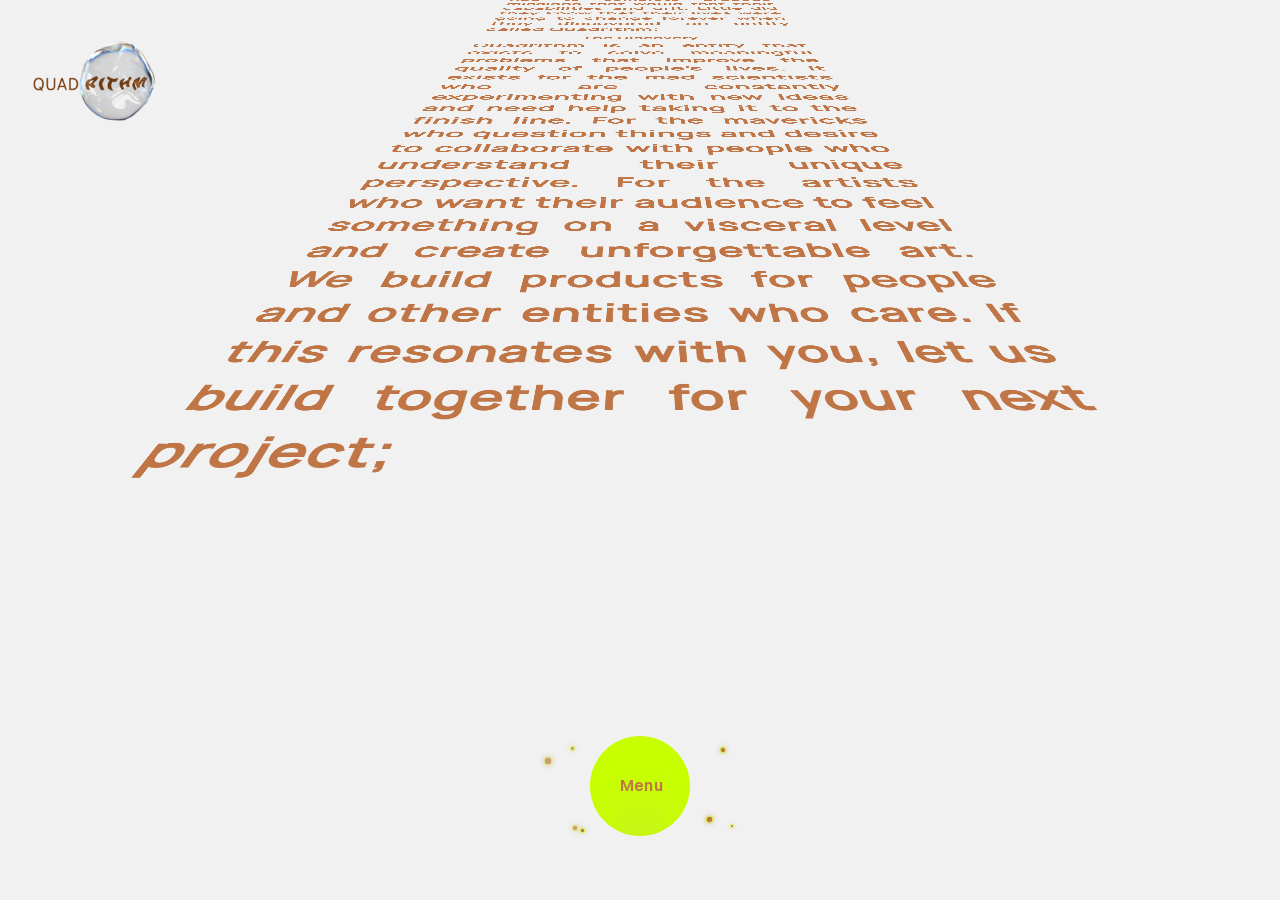
==== commit afba4b5e: "updated voice mail to version 4 to fix responsive issues" ====
--- a/aboutus.html
+++ b/aboutus.html
@@ -29,23 +29,25 @@
       <!-- LOGO -->
         <header class="mb-auto p-3">
           <div>
-            <a class="navbar-brand" href="#">
+            <a class="navbar-brand" href="index.html">
               <img src="logos/calm-primary-logo.png" class="logos" alt="Quadrithm's Cool Logo">
               <!-- <img src="logos/calm-primary-logo.png" class="logos" alt="Quadrithm's Cool Logo"> -->
             </a>
           </div>
         </header>
+   
 
-        <div class="container g-0 p-0">
+        <!-- FOUNDERS AUDIO -->
+        <div class="container g-0 p-0 mb-4">
           <div class="row top">
-            <div class="col ps-4">
+            <div class="col ms-2"> <!-- was ps-4 before -->
               <button class="btn btn-outline-light play-button" type="button" id="walThreePoint0Intro">
                 <i class="bi bi-play-fill fs-1"></i>
               </button>
 
               <div class="playButtonText" id="playButtonOne">
-                <h4>Wal3.0</h4>
-                <h5>CEO & Mad Scientist</h5>
+                <h3>Wal3.0</h3>
+                <h5>Mad Scientist (CEO)</h5>
               </div>
             </div>
          
@@ -55,8 +57,8 @@
               </button>
 
               <div class="playButtonText" id="playButtonTwo">
-                <h4>Brandon</h4>
-                <h5>CPO & Marketing Guy</h5>
+                <h3>Brandon</h3>
+                <h5>Marketing Guy (CPO)</h5>
               </div>
             </div>
 
@@ -66,20 +68,19 @@
               </button>
 
               <div class="playButtonText" id="playButtonThree">
-               <h4>Emmanuel</h4>
-                <h5>CTO & Tech Guy</h5>
+               <h3>Emmanuel</h3>
+                <h5>Tech Guy (CTO)</h5>
               </div> 
             </div>
           </div>
-
         </div>
 
         <!-- <div class="fade"></div> -->
-       <div class ="top">
+       <main class="top">
           <section class="star-wars">
             <div class="crawl">
               <div class="title">
-                <p>The journey</p>
+                <p>The Journey</p>
                 <h1>What is Quad<em>rithm</em></h1>
               </div>
               
@@ -99,7 +100,7 @@
                  If this resonates with you, let us build together for your next project;
               </p>
           </section>
-        </div>
+       </main>
 
 
 
@@ -112,27 +113,27 @@
       
           <!-- QASSANDRA AUDIO -->
           <!-- <audio id="myAudio" autoplay muted></audio> you may need to change this when the website is live on the server-->
-          <audio id="myAudio" autoplay>
+          <audio id="myAudio">
             <source src="./audio/qassandra_intro.mp3" type="audio/mpeg">
             Your browser does not support the audio element.
           </audio>
       
-          <audio id="aboutWaleAudio" autoplay>
+          <audio id="aboutWaleAudio">
             <source src="./audio/signpost.mp3" type="audio/mpeg">
             Your browser does not support the audio element.
           </audio>
       
-          <audio id="specialisationAudio" autoplay>
+          <audio id="specialisationAudio">
             <source src="./audio/specialisations.mp3" type="audio/mpeg">
             Your browser does not support the audio element.
           </audio>
       
-          <audio id="classifiedAudio" autoplay>
+          <audio id="classifiedAudio">
             <source src="./audio/classified.mp3" type="audio/mpeg">
             Your browser does not support the audio element.
           </audio>
       
-          <audio id="assignMissionAudio" autoplay>
+          <audio id="assignMissionAudio">
             <source src="./audio/assign_mission.mp3" type="audio/mpeg">
             Your browser does not support the audio element.
           </audio>
@@ -141,18 +142,18 @@
         
       <!-- MENU -->
        <div id="menuBlur">
-        <div class="row menu py-3">
+        <div class="row menu py-3 mb-md-5">
           <!-- Button 1  -->
             <div class="col-md-2 button-wrapper">
               <div class="collapse multi-collapse" id="multiCollapseExample1">
-                  <button class="btn btn-outline-success p-3 px-md-2 px-lg-3 mb-3 mb-md-0 me-md-2 highlighted-calm" type="button" data-bs-toggle="collapse" aria-expanded="false" id="buttonOne">What is Quadrithm?</button>
+                  <a href="aboutus.html" class="btn btn-outline-success p-3 px-md-2 px-lg-3 mb-3 mb-md-0 me-md-2 highlighted-calm" aria-expanded="false" id="buttonOne">What is Quadrithm?</a>
               </div>
             </div>
             
             <!-- Button 2  -->
             <div class="col-md-3 button-wrapper">
             <div class="collapse multi-collapse" id="multiCollapseExample2">
-                <button class="btn btn-outline-success p-3 px-md-2 px-lg-3 mb-3 mb-md-0" type="button" data-bs-toggle="collapse" aria-expanded="false" id="buttonTwo">Quadrithm's Specialties</button>
+                <a href="specialisations.html" class="btn btn-outline-success p-3 px-md-2 px-lg-3 mb-3 mb-md-0" aria-expanded="false" id="buttonTwo">Quadrithm's Specialties</a>
             </div>
             </div>
       
@@ -176,14 +177,14 @@
           <!-- Button 3  -->
           <div class="col-md-3 button-wrapper">
               <div class="collapse multi-collapse" id="multiCollapseExample3">
-                  <button class="btn btn-outline-success p-3 px-lg-3 mb-3 mt-3 mb-md-0 mt-md-0" type="button" data-bs-toggle="collapse" aria-expanded="false" id="buttonThree">Quadrithm's Missions</button>
+                  <a href="missions-completed.html" class="btn btn-outline-success p-3 px-lg-3 mb-3 mt-3 mb-md-0 mt-md-0" aria-expanded="false" id="buttonThree">Quadrithm's Missions</a>
               </div>
           </div>
       
           <!-- Button 4  -->
           <div class="col-md-2 button-wrapper">
               <div class="collapse multi-collapse" id="multiCollapseExample4">
-                  <button class="btn btn-outline-success p-3 px-md-2 px-lg-3" type="button" data-bs-toggle="collapse" aria-expanded="false"  id="buttonFour">Let's Collaborate</button>
+                  <a href="contact-us.html" class="btn btn-outline-success p-3 px-md-2 px-lg-3" aria-expanded="false"  id="buttonFour">Let's Collaborate</a>
                   <!-- <button class="btn btn-outline-success p-3 me-md-4" type="button" data-bs-toggle="collapse" aria-expanded="false"  id="buttonFour">Let's Collaborate</button> -->
               </div>
           </div>
--- a/index-test.css
+++ b/index-test.css
@@ -22,7 +22,16 @@
    /* color: #BF7545; */
    border-color: #BF7545; 
  }
- 
+
+ .bg-dark { 
+  background-color: #45454A !important;
+ }
+ 
+ .border-success {
+  border-color: #C8FF00 !important;
+ }
+
+
  
  /*
   * FONTS
@@ -138,6 +147,20 @@
    background-color: #D6E5F5;
    color: #3660EC;
  }
+
+ /* .contact-header {
+  font-size: 500%;
+ } */
+
+ .page-title h1 {
+    font-family: 'Switzer-bold', Helvetica, Arial, sans-serif;
+    font-size: 5em;
+ }
+
+ .page-title em {
+  font-style: normal;
+  font-family: 'Beer-Goggles', 'Switzer-Semibold';
+}
  
  #missions {
    background-color: #F2EBD7;
@@ -153,6 +176,9 @@
    max-width: 42em;
  }
  
+ .hidden {
+    display: none;
+}
  
  /*
   * Header
@@ -244,6 +270,12 @@
   margin-bottom: 150px;
   /* visibility: hidden; */
   /* display: none; */
+}
+
+.btn-primary {
+   border-radius: 50%;
+   height: 100px;
+   width: 100px;
 }
 
 
@@ -621,6 +653,7 @@
    bottom: 0;
    border-radius: 999px;
    opacity: 0;
+   pointer-events: none;
  }
 
   /* CALM AFTER BUTTON GLOW */
@@ -636,6 +669,7 @@
     bottom: 0;
     border-radius: 999px;
     opacity: 0;
+    pointer-events: none;
   }
 
     /* WAKE QASSANDRA BEFORE BUTTON GLOW */
@@ -1179,7 +1213,20 @@
   font-family: 'Switzer-Semibold', Helvetica, Arial, sans-serif;
 }
 
-
+.text-rec {
+  translate: 2% -6%;
+  letter-spacing: 0.01ch;
+  color: #45454A;
+  /* font-weight: bold; */
+  font-family: 'Switzer-Semibold', Helvetica, Arial, sans-serif;
+}
+
+
+
+
+ /*
+  * INTRODUCTION PAGE
+  */
 
 .skip {
   cursor: pointer;
@@ -1289,6 +1336,8 @@
   z-index: 2;
 }
 
+
+/* ABOUT US PLAY BUTTONS */
 .play-button {
     width: 90px;
     height: 90px;
@@ -1306,6 +1355,14 @@
   display: none;
 }
 
+.playButtonText h3 {
+  font-family: 'Switzer-Semibold', Helvetica, Arial, sans-serif;
+}
+
+.playButtonText h5 {
+  font-family: 'Manrope-Medium', sans-serif;
+}
+
 .btn-outline-light {
   background-color: transparent;
   border-color: #BF7545;
@@ -1318,6 +1375,39 @@
     background-color: #C8FF00;
     border-color: #BF7545;
     color: #BF7545;
+    --bs-btn-active-border-color: #BF7545;
+    --bs-btn-active-color: #BF7545;
+}
+
+/* SPECILISATIONS PLAY BUTTONS */
+.play-button-specialise {
+    width: 90px;
+    height: 90px;
+    border-radius: 50%;
+    /* background-color: #0d6efd; */
+     color: #3660EC;
+    /* display: flex;
+    align-items: center;
+    justify-content: center; */
+    transition: all 0.2s ease;
+    display: none;
+}
+
+
+.btn-outline-info {
+  background-color: transparent;
+  border-color: #3660EC;
+  border-width: thick;
+
+}
+
+.play-button-specialise:hover {
+    transform: scale(1.1);
+    background-color: #08CEF8;
+    border-color: #3660EC;
+    color: #3660EC;
+    --bs-btn-active-border-color: #3660EC;
+    --bs-btn-active-color: #3660EC;
 }
 
 
@@ -1401,6 +1491,11 @@
     margin: auto;
   } */
 
+  .playButtonText h5 {
+   font-size: 1.2em;
+  }
+
+
   canvas {
    width: 100%;
    max-width: max-content;
@@ -1441,7 +1536,7 @@
 
 .crawl {
   position: relative;
-  margin-top:200px;
+  margin-top:-30px;
    /* top: 9999px;  */
   transform-origin: 50% 100%;
   animation: crawl 190s forwards;
@@ -1502,7 +1597,7 @@
 
 .crawl {
   position: relative;
-  margin-top:200px;
+  margin-top:100px;
    /* top: 9999px;  */
   transform-origin: 50% 100%;
   animation: crawl 190s forwards;
@@ -1533,6 +1628,7 @@
     margin: auto;
   } */
 
+   
   canvas {
    width: 100%;
    max-width: max-content;
@@ -1572,7 +1668,7 @@
 
 .crawl {
   position: relative;
-  margin-top:200px;
+  margin-top:-50px;
    /* top: 9999px;  */
   transform-origin: 50% 100%;
   animation: crawl 190s forwards;
@@ -1609,7 +1705,46 @@
     margin-bottom: 120px;
 }
 
-.blur {
+
+  .wake-qassandra {
+    bottom: 420px;
+    display: none;
+  }
+
+   /* .top {
+    position: absolute;
+    bottom: 200px;
+  } */
+
+ }
+
+  /* EXTRA SMALL DEVICES */
+@media (max-width: 576px) { 
+  .myrow {
+    width: 27%;
+    margin: auto;
+  }
+
+  .playButtonText h5 {
+    font-size: 1em;
+  }
+
+  .wake-qassandra {
+    bottom: 350px;
+    display: none;
+  }
+
+  .top {
+   position: absolute;
+   bottom: 410px;
+ }
+
+  /* .specialisation-top {
+   position: absolute;
+   bottom: 410px;
+ } */
+
+ .blur {
   -webkit-backdrop-filter: blur(5px);
   backdrop-filter: blur(5px);
   position: absolute;
@@ -1619,37 +1754,8 @@
     width: 100vw;
     height: 100vh;
     display: flex;
-    align-items: end;
-}
-
-  .wake-qassandra {
-    bottom: 420px;
-    display: none;
-  }
-
-   /* .top {
-    position: absolute;
-    bottom: 200px;
-  } */
-
- }
-
-  /* EXTRA SMALL DEVICES */
-@media (max-width: 576px) { 
-  .myrow {
-    width: 27%;
-    margin: auto;
-  }
-
-  .wake-qassandra {
-    bottom: 350px;
-    display: none;
-  }
-
-  .top {
-   position: absolute;
-   bottom: 300px;
- }
+    align-items: center;
+}
 
   /* .menu {
    -webkit-backdrop-filter: blur(5px);
@@ -1662,7 +1768,7 @@
   canvas {
     width: 100%;
     max-width: max-content;
-    margin-bottom: 50px;
+    margin-bottom: -30px;
   }
 
   /* canvas {
@@ -1710,6 +1816,8 @@
    height: 120px;
    position: absolute;
    left: 5px;
+  z-index: 10px;
+
  }
 
  .star-wars {
@@ -1729,7 +1837,7 @@
 
 .crawl {
   position: relative;
-  margin-top:200px;
+  margin-top:300px; /* was 200px before */ /* change this to show more text */
    /* top: 9999px;  */
   transform-origin: 50% 100%;
   animation: crawl 190s forwards;
@@ -1752,6 +1860,53 @@
 
 }
 
+/* ----------- iPhone 15 and 16 PLUS ----------- */
+
+@media screen 
+  and (min-width: 430px) 
+  and (max-height: 932px)  { 
+
+    canvas {
+    width: 100%;
+    max-width: max-content;
+    margin-bottom: 30px;
+  }
+
+  .menu {
+    display: flex;
+    margin-bottom: 100px;
+  }
+
+  .skip {
+    padding-bottom: 50px;
+  }
+
+}
+
+
+/* ----------- iPhone 15 and 16 PRO ----------- */
+
+@media screen 
+  and (min-width: 393px) 
+  and (max-height: 852px)  { 
+
+    canvas {
+    width: 100%;
+    max-width: max-content;
+    margin-bottom: 10px;
+  }
+
+  .menu {
+    display: flex;
+    margin-bottom: 100px;
+  }
+
+  .skip {
+    padding-bottom: 50px;
+  }
+
+}
+
 
  /* EXTRA SMALL DEVICES */
  @media (max-width: 375px) { 
@@ -1760,9 +1915,13 @@
     margin: auto;
   }
 
-  .playButtonText > h4, h5 {
-   font-size: 0.9em;
-  }
+  .playButtonText > h3 {
+   font-size: 1.2em;
+  }
+
+  .playButtonText h5 {
+    font-size: 0.9em;
+}
 
   .top {
   position: absolute;
@@ -1853,6 +2012,14 @@
  position: absolute;
  left: 5px;
 }
+/* 
+.recorder {
+  width: 50%;
+} */
+
+ /* .page-title h1 {
+    font-size: 2em;
+ } */
 
    ::-webkit-scrollbar {
      -webkit-appearance: none;
@@ -1875,7 +2042,7 @@
 
 .crawl {
   position: relative;
-  margin-top:200px;
+  margin-top:150px;
    /* top: 9999px;  */
   transform-origin: 50% 100%;
   animation: crawl 190s forwards; /*try 270s*/
@@ -1896,6 +2063,10 @@
     font-size: 120%;
 }
 
+/* .recorder {
+  max-width: 100%;
+}  */
+
 
 /* @keyframes crawl {
 	0% {
